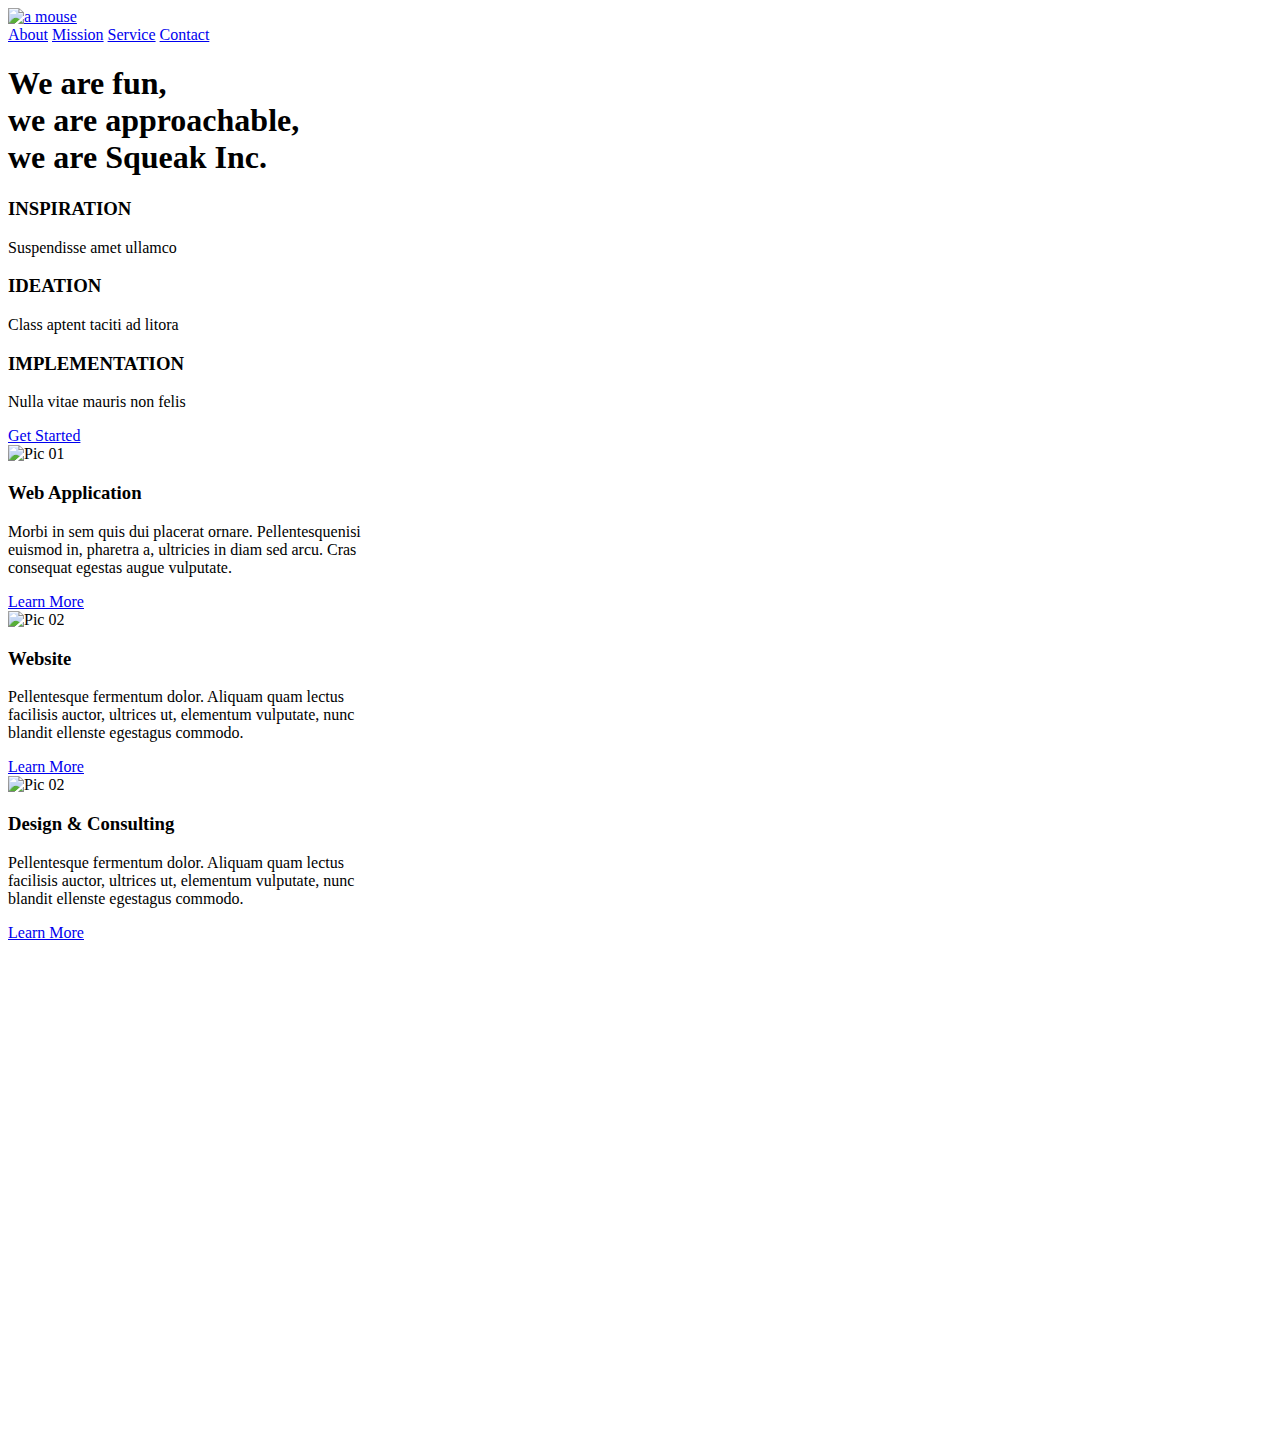
==== index.html @ 7d3981c3 "first index" ====
<!DOCTYPE HTML>
<!--
	Projection by TEMPLATED
	templated.co @templatedco
	Released for free under the Creative Commons Attribution 3.0 license (templated.co/license)
-->
<html>
	<head>
		<title>Squeak Inc</title>
		<meta charset="utf-8" />
		<meta name="viewport" content="width=device-width, initial-scale=1" />
		<link rel="stylesheet" href="assets/css/main.css" />
	</head>
	<body>

		<!-- Header -->
			<header id="header">
				<div class="inner">
				<a href="elements.html" class="logo"><img src="images/Squeak Logo.png" alt="a mouse" style="width:45px;height:70px;"></a>
					<nav id="nav">
						<a href="index.html">About</a>
						<a href="generic.html">Mission</a>
						<a href="elements.html">Service</a>
						<a href="elements.html">Contact</a>

					</nav>
					<a href="#navPanel" class="navPanelToggle"><span class="fa fa-bars"></span></a>
				</div>
			</header>

		<!-- Banner -->
			<section id="banner">
				<div class="inner">
					<header>
						<h1>We are fun,<br/> we are approachable,<br/> we are Squeak Inc.</h1>
					</header>

					<div class="flex ">

						<div>
							<span class="icon fa-car"></span>
							<h3>INSPIRATION</h3>
							<p>Suspendisse amet ullamco</p>
						</div>

						<div>
							<span class="icon fa-camera"></span>
							<h3>IDEATION</h3>
							<p>Class aptent taciti ad litora</p>
						</div>

						<div>
							<span class="icon fa-bug"></span>
							<h3>IMPLEMENTATION</h3>
							<p>Nulla vitae mauris non felis</p>
						</div>

					</div>

					<footer>
						<a href="#" class="button">Get Started</a>
					</footer>
				</div>
			</section>


		<!-- Three -->
			<section id="three" class="wrapper align-center">
				<div class="inner">
					<div class="flex flex-3">
						<article>
							<div class="image round">
								<img src="images/pic01.png" alt="Pic 01" />
							</div>
							<header>
								<h3>Web Application</h3>
							</header>
							<p>Morbi in sem quis dui placerat ornare. Pellentesquenisi<br />euismod in, pharetra a, ultricies in diam sed arcu. Cras<br />consequat  egestas augue vulputate.</p>
							<footer>
								<a href="#" class="button">Learn More</a>
							</footer>
						</article>

						<article>
							<div class="image round">
								<img src="images/pic02.png" alt="Pic 02" />
							</div>
							<header>
								<h3>Website</h3>
							</header>
							<p>Pellentesque fermentum dolor. Aliquam quam lectus<br />facilisis auctor, ultrices ut, elementum vulputate, nunc<br /> blandit ellenste egestagus commodo.</p>
							<footer>
								<a href="#" class="button">Learn More</a>
							</footer>
						</article>

						<article>
							<div class="image round">
								<img src="images/pic03.png" alt="Pic 02" />
							</div>
							<header>
								<h3>Design &amp; Consulting</h3>
							</header>
							<p>Pellentesque fermentum dolor. Aliquam quam lectus<br />facilisis auctor, ultrices ut, elementum vulputate, nunc<br /> blandit ellenste egestagus commodo.</p>
							<footer>
								<a href="#" class="button">Learn More</a>
							</footer>
						</article>

					</div>
				</div>
			</section>

		<!-- Footer -->
			<footer id="footer">
				<!-- MAP -->

				<div id="map-block">

				<iframe src="https://www.google.com/maps/embed?pb=!1m18!1m12!1m3!1d3023.0080867071674!2d-73.99239548470027!3d40.73984757932896!2m3!1f0!2f0!3f0!3m2!1i1024!2i768!4f13.1!3m3!1m2!1s0x89c259a3c1c4784f%3A0x3884039b8867e84b!2sGeneral+Assembly+New+York!5e0!3m2!1sen!2sus!4v1510347300658" width="100%" height="500" frameborder="0" style="pointer-events:none; border:0;"></iframe>

				</div>

			</footer>

		<!-- Scripts -->
			<script src="assets/js/jquery.min.js"></script>
			<script src="assets/js/skel.min.js"></script>
			<script src="assets/js/util.js"></script>
			<script src="assets/js/main.js"></script>

	</body>
</html>
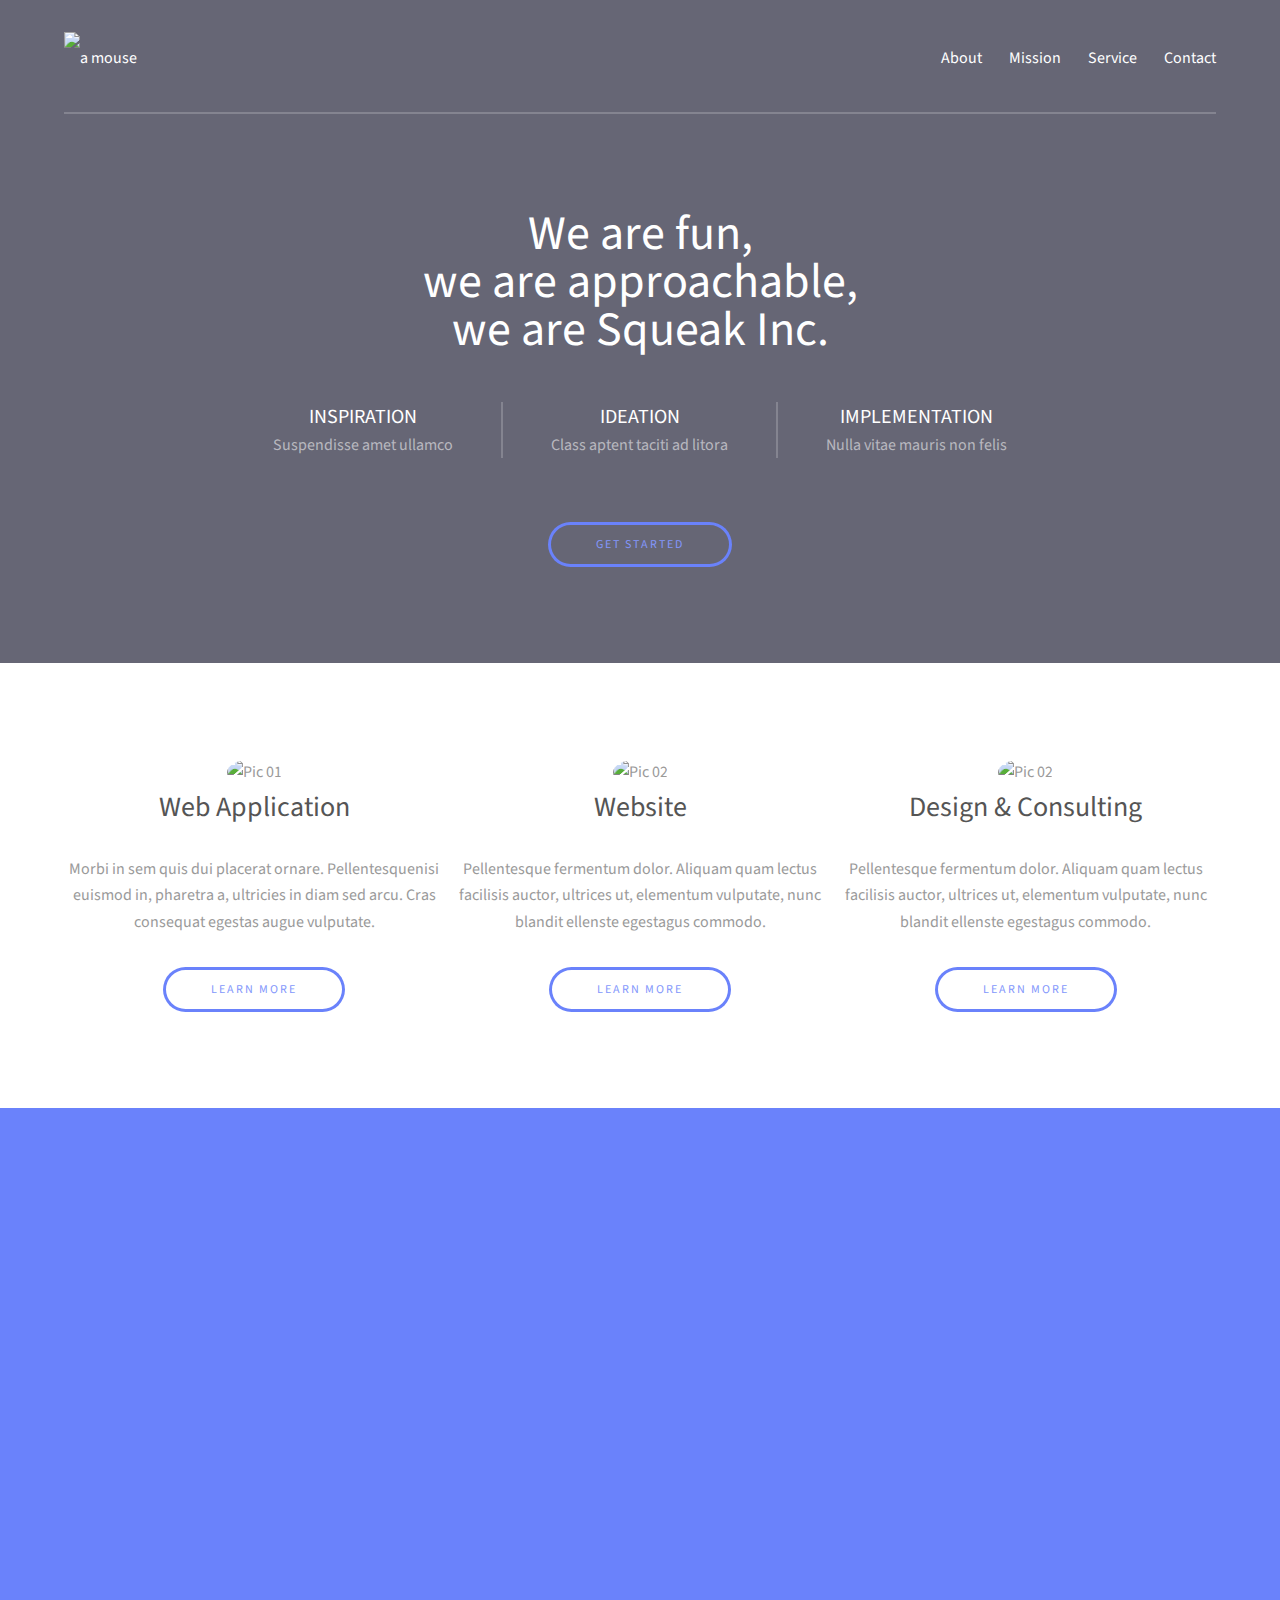
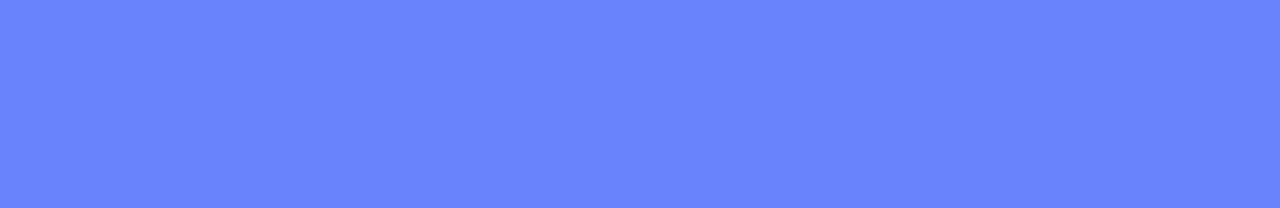
==== commit 0799baec: "Update index.html" ====
--- a/index.html
+++ b/index.html
@@ -9,7 +9,7 @@
 		<title>Squeak Inc</title>
 		<meta charset="utf-8" />
 		<meta name="viewport" content="width=device-width, initial-scale=1" />
-		<link rel="stylesheet" href="assets/css/main.css" />
+		<link rel="stylesheet" href="main.css" />
 	</head>
 	<body>
 
--- a/main.css
+++ b/main.css
@@ -0,0 +1,3170 @@
+@charset "UTF-8";
+@import url(font-awesome.min.css);
+@import "https://fonts.googleapis.com/css?family=Source+Sans+Pro:300,400,600";
+
+/*
+	Projection by TEMPLATED
+	templated.co @templatedco
+	Released for free under the Creative Commons Attribution 3.0 license (templated.co/license)
+*/
+
+/* Reset */
+
+	html, body, div, span, applet, object, iframe, h1, h2, h3, h4, h5, h6, p, blockquote, pre, a, abbr, acronym, address, big, cite, code, del, dfn, em, img, ins, kbd, q, s, samp, small, strike, strong, sub, sup, tt, var, b, u, i, center, dl, dt, dd, ol, ul, li, fieldset, form, label, legend, table, caption, tbody, tfoot, thead, tr, th, td, article, aside, canvas, details, embed, figure, figcaption, footer, header, hgroup, menu, nav, output, ruby, section, summary, time, mark, audio, video {
+		margin: 0;
+		padding: 0;
+		border: 0;
+		font-size: 100%;
+		font: inherit;
+		vertical-align: baseline;
+	}
+
+	article, aside, details, figcaption, figure, footer, header, hgroup, menu, nav, section {
+		display: block;
+	}
+
+	body {
+		line-height: 1;
+	}
+
+	ol, ul {
+		list-style: none;
+	}
+
+	blockquote, q {
+		quotes: none;
+	}
+
+	blockquote:before, blockquote:after, q:before, q:after {
+		content: '';
+		content: none;
+	}
+
+	table {
+		border-collapse: collapse;
+		border-spacing: 0;
+	}
+
+	body {
+		-webkit-text-size-adjust: none;
+	}
+
+/* Box Model */
+
+	*, *:before, *:after {
+		-moz-box-sizing: border-box;
+		-webkit-box-sizing: border-box;
+		box-sizing: border-box;
+	}
+
+/* Containers */
+
+	.container {
+		margin-left: auto;
+		margin-right: auto;
+	}
+
+	.container.\31 25\25 {
+		width: 100%;
+		max-width: 100em;
+		min-width: 80em;
+	}
+
+	.container.\37 5\25 {
+		width: 60em;
+	}
+
+	.container.\35 0\25 {
+		width: 40em;
+	}
+
+	.container.\32 5\25 {
+		width: 20em;
+	}
+
+	.container {
+		width: 80em;
+	}
+
+	@media screen and (max-width: 1680px) {
+
+		.container.\31 25\25 {
+			width: 100%;
+			max-width: 100em;
+			min-width: 80em;
+		}
+
+		.container.\37 5\25 {
+			width: 60em;
+		}
+
+		.container.\35 0\25 {
+			width: 40em;
+		}
+
+		.container.\32 5\25 {
+			width: 20em;
+		}
+
+		.container {
+			width: 80em;
+		}
+
+	}
+
+	@media screen and (max-width: 1280px) {
+
+		.container.\31 25\25 {
+			width: 100%;
+			max-width: 81.25em;
+			min-width: 65em;
+		}
+
+		.container.\37 5\25 {
+			width: 48.75em;
+		}
+
+		.container.\35 0\25 {
+			width: 32.5em;
+		}
+
+		.container.\32 5\25 {
+			width: 16.25em;
+		}
+
+		.container {
+			width: 65em;
+		}
+
+	}
+
+	@media screen and (max-width: 980px) {
+
+		.container.\31 25\25 {
+			width: 100%;
+			max-width: 112.5%;
+			min-width: 90%;
+		}
+
+		.container.\37 5\25 {
+			width: 67.5%;
+		}
+
+		.container.\35 0\25 {
+			width: 45%;
+		}
+
+		.container.\32 5\25 {
+			width: 22.5%;
+		}
+
+		.container {
+			width: 90%;
+		}
+
+	}
+
+	@media screen and (max-width: 736px) {
+
+		.container.\31 25\25 {
+			width: 100%;
+			max-width: 112.5%;
+			min-width: 90%;
+		}
+
+		.container.\37 5\25 {
+			width: 67.5%;
+		}
+
+		.container.\35 0\25 {
+			width: 45%;
+		}
+
+		.container.\32 5\25 {
+			width: 22.5%;
+		}
+
+		.container {
+			width: 90% !important;
+		}
+
+	}
+
+	@media screen and (max-width: 480px) {
+
+		.container.\31 25\25 {
+			width: 100%;
+			max-width: 112.5%;
+			min-width: 90%;
+		}
+
+		.container.\37 5\25 {
+			width: 67.5%;
+		}
+
+		.container.\35 0\25 {
+			width: 45%;
+		}
+
+		.container.\32 5\25 {
+			width: 22.5%;
+		}
+
+		.container {
+			width: 90% !important;
+		}
+
+	}
+
+/* Grid */
+
+	.row {
+		border-bottom: solid 1px transparent;
+		-moz-box-sizing: border-box;
+		-webkit-box-sizing: border-box;
+		box-sizing: border-box;
+	}
+
+	.row > * {
+		float: left;
+		-moz-box-sizing: border-box;
+		-webkit-box-sizing: border-box;
+		box-sizing: border-box;
+	}
+
+	.row:after, .row:before {
+		content: '';
+		display: block;
+		clear: both;
+		height: 0;
+	}
+
+	.row.uniform > * > :first-child {
+		margin-top: 0;
+	}
+
+	.row.uniform > * > :last-child {
+		margin-bottom: 0;
+	}
+
+	.row.\30 \25 > * {
+		padding: 0 0 0 0em;
+	}
+
+	.row.\30 \25 {
+		margin: 0 0 -1px 0em;
+	}
+
+	.row.uniform.\30 \25 > * {
+		padding: 0em 0 0 0em;
+	}
+
+	.row.uniform.\30 \25 {
+		margin: 0em 0 -1px 0em;
+	}
+
+	.row > * {
+		padding: 0 0 0 2em;
+	}
+
+	.row {
+		margin: 0 0 -1px -2em;
+	}
+
+	.row.uniform > * {
+		padding: 2em 0 0 2em;
+	}
+
+	.row.uniform {
+		margin: -2em 0 -1px -2em;
+	}
+
+	.row.\32 00\25 > * {
+		padding: 0 0 0 4em;
+	}
+
+	.row.\32 00\25 {
+		margin: 0 0 -1px -4em;
+	}
+
+	.row.uniform.\32 00\25 > * {
+		padding: 4em 0 0 4em;
+	}
+
+	.row.uniform.\32 00\25 {
+		margin: -4em 0 -1px -4em;
+	}
+
+	.row.\31 50\25 > * {
+		padding: 0 0 0 3em;
+	}
+
+	.row.\31 50\25 {
+		margin: 0 0 -1px -3em;
+	}
+
+	.row.uniform.\31 50\25 > * {
+		padding: 3em 0 0 3em;
+	}
+
+	.row.uniform.\31 50\25 {
+		margin: -3em 0 -1px -3em;
+	}
+
+	.row.\35 0\25 > * {
+		padding: 0 0 0 1em;
+	}
+
+	.row.\35 0\25 {
+		margin: 0 0 -1px -1em;
+	}
+
+	.row.uniform.\35 0\25 > * {
+		padding: 1em 0 0 1em;
+	}
+
+	.row.uniform.\35 0\25 {
+		margin: -1em 0 -1px -1em;
+	}
+
+	.row.\32 5\25 > * {
+		padding: 0 0 0 0.5em;
+	}
+
+	.row.\32 5\25 {
+		margin: 0 0 -1px -0.5em;
+	}
+
+	.row.uniform.\32 5\25 > * {
+		padding: 0.5em 0 0 0.5em;
+	}
+
+	.row.uniform.\32 5\25 {
+		margin: -0.5em 0 -1px -0.5em;
+	}
+
+	.\31 2u, .\31 2u\24 {
+		width: 100%;
+		clear: none;
+		margin-left: 0;
+	}
+
+	.\31 1u, .\31 1u\24 {
+		width: 91.6666666667%;
+		clear: none;
+		margin-left: 0;
+	}
+
+	.\31 0u, .\31 0u\24 {
+		width: 83.3333333333%;
+		clear: none;
+		margin-left: 0;
+	}
+
+	.\39 u, .\39 u\24 {
+		width: 75%;
+		clear: none;
+		margin-left: 0;
+	}
+
+	.\38 u, .\38 u\24 {
+		width: 66.6666666667%;
+		clear: none;
+		margin-left: 0;
+	}
+
+	.\37 u, .\37 u\24 {
+		width: 58.3333333333%;
+		clear: none;
+		margin-left: 0;
+	}
+
+	.\36 u, .\36 u\24 {
+		width: 50%;
+		clear: none;
+		margin-left: 0;
+	}
+
+	.\35 u, .\35 u\24 {
+		width: 41.6666666667%;
+		clear: none;
+		margin-left: 0;
+	}
+
+	.\34 u, .\34 u\24 {
+		width: 33.3333333333%;
+		clear: none;
+		margin-left: 0;
+	}
+
+	.\33 u, .\33 u\24 {
+		width: 25%;
+		clear: none;
+		margin-left: 0;
+	}
+
+	.\32 u, .\32 u\24 {
+		width: 16.6666666667%;
+		clear: none;
+		margin-left: 0;
+	}
+
+	.\31 u, .\31 u\24 {
+		width: 8.3333333333%;
+		clear: none;
+		margin-left: 0;
+	}
+
+	.\31 2u\24 + *,
+	.\31 1u\24 + *,
+	.\31 0u\24 + *,
+	.\39 u\24 + *,
+	.\38 u\24 + *,
+	.\37 u\24 + *,
+	.\36 u\24 + *,
+	.\35 u\24 + *,
+	.\34 u\24 + *,
+	.\33 u\24 + *,
+	.\32 u\24 + *,
+	.\31 u\24 + * {
+		clear: left;
+	}
+
+	.\-11u {
+		margin-left: 91.66667%;
+	}
+
+	.\-10u {
+		margin-left: 83.33333%;
+	}
+
+	.\-9u {
+		margin-left: 75%;
+	}
+
+	.\-8u {
+		margin-left: 66.66667%;
+	}
+
+	.\-7u {
+		margin-left: 58.33333%;
+	}
+
+	.\-6u {
+		margin-left: 50%;
+	}
+
+	.\-5u {
+		margin-left: 41.66667%;
+	}
+
+	.\-4u {
+		margin-left: 33.33333%;
+	}
+
+	.\-3u {
+		margin-left: 25%;
+	}
+
+	.\-2u {
+		margin-left: 16.66667%;
+	}
+
+	.\-1u {
+		margin-left: 8.33333%;
+	}
+
+	@media screen and (max-width: 1680px) {
+
+		.row > * {
+			padding: 0 0 0 2em;
+		}
+
+		.row {
+			margin: 0 0 -1px -2em;
+		}
+
+		.row.uniform > * {
+			padding: 2em 0 0 2em;
+		}
+
+		.row.uniform {
+			margin: -2em 0 -1px -2em;
+		}
+
+		.row.\32 00\25 > * {
+			padding: 0 0 0 4em;
+		}
+
+		.row.\32 00\25 {
+			margin: 0 0 -1px -4em;
+		}
+
+		.row.uniform.\32 00\25 > * {
+			padding: 4em 0 0 4em;
+		}
+
+		.row.uniform.\32 00\25 {
+			margin: -4em 0 -1px -4em;
+		}
+
+		.row.\31 50\25 > * {
+			padding: 0 0 0 3em;
+		}
+
+		.row.\31 50\25 {
+			margin: 0 0 -1px -3em;
+		}
+
+		.row.uniform.\31 50\25 > * {
+			padding: 3em 0 0 3em;
+		}
+
+		.row.uniform.\31 50\25 {
+			margin: -3em 0 -1px -3em;
+		}
+
+		.row.\35 0\25 > * {
+			padding: 0 0 0 1em;
+		}
+
+		.row.\35 0\25 {
+			margin: 0 0 -1px -1em;
+		}
+
+		.row.uniform.\35 0\25 > * {
+			padding: 1em 0 0 1em;
+		}
+
+		.row.uniform.\35 0\25 {
+			margin: -1em 0 -1px -1em;
+		}
+
+		.row.\32 5\25 > * {
+			padding: 0 0 0 0.5em;
+		}
+
+		.row.\32 5\25 {
+			margin: 0 0 -1px -0.5em;
+		}
+
+		.row.uniform.\32 5\25 > * {
+			padding: 0.5em 0 0 0.5em;
+		}
+
+		.row.uniform.\32 5\25 {
+			margin: -0.5em 0 -1px -0.5em;
+		}
+
+		.\31 2u\28xlarge\29, .\31 2u\24\28xlarge\29 {
+			width: 100%;
+			clear: none;
+			margin-left: 0;
+		}
+
+		.\31 1u\28xlarge\29, .\31 1u\24\28xlarge\29 {
+			width: 91.6666666667%;
+			clear: none;
+			margin-left: 0;
+		}
+
+		.\31 0u\28xlarge\29, .\31 0u\24\28xlarge\29 {
+			width: 83.3333333333%;
+			clear: none;
+			margin-left: 0;
+		}
+
+		.\39 u\28xlarge\29, .\39 u\24\28xlarge\29 {
+			width: 75%;
+			clear: none;
+			margin-left: 0;
+		}
+
+		.\38 u\28xlarge\29, .\38 u\24\28xlarge\29 {
+			width: 66.6666666667%;
+			clear: none;
+			margin-left: 0;
+		}
+
+		.\37 u\28xlarge\29, .\37 u\24\28xlarge\29 {
+			width: 58.3333333333%;
+			clear: none;
+			margin-left: 0;
+		}
+
+		.\36 u\28xlarge\29, .\36 u\24\28xlarge\29 {
+			width: 50%;
+			clear: none;
+			margin-left: 0;
+		}
+
+		.\35 u\28xlarge\29, .\35 u\24\28xlarge\29 {
+			width: 41.6666666667%;
+			clear: none;
+			margin-left: 0;
+		}
+
+		.\34 u\28xlarge\29, .\34 u\24\28xlarge\29 {
+			width: 33.3333333333%;
+			clear: none;
+			margin-left: 0;
+		}
+
+		.\33 u\28xlarge\29, .\33 u\24\28xlarge\29 {
+			width: 25%;
+			clear: none;
+			margin-left: 0;
+		}
+
+		.\32 u\28xlarge\29, .\32 u\24\28xlarge\29 {
+			width: 16.6666666667%;
+			clear: none;
+			margin-left: 0;
+		}
+
+		.\31 u\28xlarge\29, .\31 u\24\28xlarge\29 {
+			width: 8.3333333333%;
+			clear: none;
+			margin-left: 0;
+		}
+
+		.\31 2u\24\28xlarge\29 + *,
+		.\31 1u\24\28xlarge\29 + *,
+		.\31 0u\24\28xlarge\29 + *,
+		.\39 u\24\28xlarge\29 + *,
+		.\38 u\24\28xlarge\29 + *,
+		.\37 u\24\28xlarge\29 + *,
+		.\36 u\24\28xlarge\29 + *,
+		.\35 u\24\28xlarge\29 + *,
+		.\34 u\24\28xlarge\29 + *,
+		.\33 u\24\28xlarge\29 + *,
+		.\32 u\24\28xlarge\29 + *,
+		.\31 u\24\28xlarge\29 + * {
+			clear: left;
+		}
+
+		.\-11u\28xlarge\29 {
+			margin-left: 91.66667%;
+		}
+
+		.\-10u\28xlarge\29 {
+			margin-left: 83.33333%;
+		}
+
+		.\-9u\28xlarge\29 {
+			margin-left: 75%;
+		}
+
+		.\-8u\28xlarge\29 {
+			margin-left: 66.66667%;
+		}
+
+		.\-7u\28xlarge\29 {
+			margin-left: 58.33333%;
+		}
+
+		.\-6u\28xlarge\29 {
+			margin-left: 50%;
+		}
+
+		.\-5u\28xlarge\29 {
+			margin-left: 41.66667%;
+		}
+
+		.\-4u\28xlarge\29 {
+			margin-left: 33.33333%;
+		}
+
+		.\-3u\28xlarge\29 {
+			margin-left: 25%;
+		}
+
+		.\-2u\28xlarge\29 {
+			margin-left: 16.66667%;
+		}
+
+		.\-1u\28xlarge\29 {
+			margin-left: 8.33333%;
+		}
+
+	}
+
+	@media screen and (max-width: 1280px) {
+
+		.row > * {
+			padding: 0 0 0 1.5em;
+		}
+
+		.row {
+			margin: 0 0 -1px -1.5em;
+		}
+
+		.row.uniform > * {
+			padding: 1.5em 0 0 1.5em;
+		}
+
+		.row.uniform {
+			margin: -1.5em 0 -1px -1.5em;
+		}
+
+		.row.\32 00\25 > * {
+			padding: 0 0 0 3em;
+		}
+
+		.row.\32 00\25 {
+			margin: 0 0 -1px -3em;
+		}
+
+		.row.uniform.\32 00\25 > * {
+			padding: 3em 0 0 3em;
+		}
+
+		.row.uniform.\32 00\25 {
+			margin: -3em 0 -1px -3em;
+		}
+
+		.row.\31 50\25 > * {
+			padding: 0 0 0 2.25em;
+		}
+
+		.row.\31 50\25 {
+			margin: 0 0 -1px -2.25em;
+		}
+
+		.row.uniform.\31 50\25 > * {
+			padding: 2.25em 0 0 2.25em;
+		}
+
+		.row.uniform.\31 50\25 {
+			margin: -2.25em 0 -1px -2.25em;
+		}
+
+		.row.\35 0\25 > * {
+			padding: 0 0 0 0.75em;
+		}
+
+		.row.\35 0\25 {
+			margin: 0 0 -1px -0.75em;
+		}
+
+		.row.uniform.\35 0\25 > * {
+			padding: 0.75em 0 0 0.75em;
+		}
+
+		.row.uniform.\35 0\25 {
+			margin: -0.75em 0 -1px -0.75em;
+		}
+
+		.row.\32 5\25 > * {
+			padding: 0 0 0 0.375em;
+		}
+
+		.row.\32 5\25 {
+			margin: 0 0 -1px -0.375em;
+		}
+
+		.row.uniform.\32 5\25 > * {
+			padding: 0.375em 0 0 0.375em;
+		}
+
+		.row.uniform.\32 5\25 {
+			margin: -0.375em 0 -1px -0.375em;
+		}
+
+		.\31 2u\28large\29, .\31 2u\24\28large\29 {
+			width: 100%;
+			clear: none;
+			margin-left: 0;
+		}
+
+		.\31 1u\28large\29, .\31 1u\24\28large\29 {
+			width: 91.6666666667%;
+			clear: none;
+			margin-left: 0;
+		}
+
+		.\31 0u\28large\29, .\31 0u\24\28large\29 {
+			width: 83.3333333333%;
+			clear: none;
+			margin-left: 0;
+		}
+
+		.\39 u\28large\29, .\39 u\24\28large\29 {
+			width: 75%;
+			clear: none;
+			margin-left: 0;
+		}
+
+		.\38 u\28large\29, .\38 u\24\28large\29 {
+			width: 66.6666666667%;
+			clear: none;
+			margin-left: 0;
+		}
+
+		.\37 u\28large\29, .\37 u\24\28large\29 {
+			width: 58.3333333333%;
+			clear: none;
+			margin-left: 0;
+		}
+
+		.\36 u\28large\29, .\36 u\24\28large\29 {
+			width: 50%;
+			clear: none;
+			margin-left: 0;
+		}
+
+		.\35 u\28large\29, .\35 u\24\28large\29 {
+			width: 41.6666666667%;
+			clear: none;
+			margin-left: 0;
+		}
+
+		.\34 u\28large\29, .\34 u\24\28large\29 {
+			width: 33.3333333333%;
+			clear: none;
+			margin-left: 0;
+		}
+
+		.\33 u\28large\29, .\33 u\24\28large\29 {
+			width: 25%;
+			clear: none;
+			margin-left: 0;
+		}
+
+		.\32 u\28large\29, .\32 u\24\28large\29 {
+			width: 16.6666666667%;
+			clear: none;
+			margin-left: 0;
+		}
+
+		.\31 u\28large\29, .\31 u\24\28large\29 {
+			width: 8.3333333333%;
+			clear: none;
+			margin-left: 0;
+		}
+
+		.\31 2u\24\28large\29 + *,
+		.\31 1u\24\28large\29 + *,
+		.\31 0u\24\28large\29 + *,
+		.\39 u\24\28large\29 + *,
+		.\38 u\24\28large\29 + *,
+		.\37 u\24\28large\29 + *,
+		.\36 u\24\28large\29 + *,
+		.\35 u\24\28large\29 + *,
+		.\34 u\24\28large\29 + *,
+		.\33 u\24\28large\29 + *,
+		.\32 u\24\28large\29 + *,
+		.\31 u\24\28large\29 + * {
+			clear: left;
+		}
+
+		.\-11u\28large\29 {
+			margin-left: 91.66667%;
+		}
+
+		.\-10u\28large\29 {
+			margin-left: 83.33333%;
+		}
+
+		.\-9u\28large\29 {
+			margin-left: 75%;
+		}
+
+		.\-8u\28large\29 {
+			margin-left: 66.66667%;
+		}
+
+		.\-7u\28large\29 {
+			margin-left: 58.33333%;
+		}
+
+		.\-6u\28large\29 {
+			margin-left: 50%;
+		}
+
+		.\-5u\28large\29 {
+			margin-left: 41.66667%;
+		}
+
+		.\-4u\28large\29 {
+			margin-left: 33.33333%;
+		}
+
+		.\-3u\28large\29 {
+			margin-left: 25%;
+		}
+
+		.\-2u\28large\29 {
+			margin-left: 16.66667%;
+		}
+
+		.\-1u\28large\29 {
+			margin-left: 8.33333%;
+		}
+
+	}
+
+	@media screen and (max-width: 980px) {
+
+		.row > * {
+			padding: 0 0 0 1.5em;
+		}
+
+		.row {
+			margin: 0 0 -1px -1.5em;
+		}
+
+		.row.uniform > * {
+			padding: 1.5em 0 0 1.5em;
+		}
+
+		.row.uniform {
+			margin: -1.5em 0 -1px -1.5em;
+		}
+
+		.row.\32 00\25 > * {
+			padding: 0 0 0 3em;
+		}
+
+		.row.\32 00\25 {
+			margin: 0 0 -1px -3em;
+		}
+
+		.row.uniform.\32 00\25 > * {
+			padding: 3em 0 0 3em;
+		}
+
+		.row.uniform.\32 00\25 {
+			margin: -3em 0 -1px -3em;
+		}
+
+		.row.\31 50\25 > * {
+			padding: 0 0 0 2.25em;
+		}
+
+		.row.\31 50\25 {
+			margin: 0 0 -1px -2.25em;
+		}
+
+		.row.uniform.\31 50\25 > * {
+			padding: 2.25em 0 0 2.25em;
+		}
+
+		.row.uniform.\31 50\25 {
+			margin: -2.25em 0 -1px -2.25em;
+		}
+
+		.row.\35 0\25 > * {
+			padding: 0 0 0 0.75em;
+		}
+
+		.row.\35 0\25 {
+			margin: 0 0 -1px -0.75em;
+		}
+
+		.row.uniform.\35 0\25 > * {
+			padding: 0.75em 0 0 0.75em;
+		}
+
+		.row.uniform.\35 0\25 {
+			margin: -0.75em 0 -1px -0.75em;
+		}
+
+		.row.\32 5\25 > * {
+			padding: 0 0 0 0.375em;
+		}
+
+		.row.\32 5\25 {
+			margin: 0 0 -1px -0.375em;
+		}
+
+		.row.uniform.\32 5\25 > * {
+			padding: 0.375em 0 0 0.375em;
+		}
+
+		.row.uniform.\32 5\25 {
+			margin: -0.375em 0 -1px -0.375em;
+		}
+
+		.\31 2u\28medium\29, .\31 2u\24\28medium\29 {
+			width: 100%;
+			clear: none;
+			margin-left: 0;
+		}
+
+		.\31 1u\28medium\29, .\31 1u\24\28medium\29 {
+			width: 91.6666666667%;
+			clear: none;
+			margin-left: 0;
+		}
+
+		.\31 0u\28medium\29, .\31 0u\24\28medium\29 {
+			width: 83.3333333333%;
+			clear: none;
+			margin-left: 0;
+		}
+
+		.\39 u\28medium\29, .\39 u\24\28medium\29 {
+			width: 75%;
+			clear: none;
+			margin-left: 0;
+		}
+
+		.\38 u\28medium\29, .\38 u\24\28medium\29 {
+			width: 66.6666666667%;
+			clear: none;
+			margin-left: 0;
+		}
+
+		.\37 u\28medium\29, .\37 u\24\28medium\29 {
+			width: 58.3333333333%;
+			clear: none;
+			margin-left: 0;
+		}
+
+		.\36 u\28medium\29, .\36 u\24\28medium\29 {
+			width: 50%;
+			clear: none;
+			margin-left: 0;
+		}
+
+		.\35 u\28medium\29, .\35 u\24\28medium\29 {
+			width: 41.6666666667%;
+			clear: none;
+			margin-left: 0;
+		}
+
+		.\34 u\28medium\29, .\34 u\24\28medium\29 {
+			width: 33.3333333333%;
+			clear: none;
+			margin-left: 0;
+		}
+
+		.\33 u\28medium\29, .\33 u\24\28medium\29 {
+			width: 25%;
+			clear: none;
+			margin-left: 0;
+		}
+
+		.\32 u\28medium\29, .\32 u\24\28medium\29 {
+			width: 16.6666666667%;
+			clear: none;
+			margin-left: 0;
+		}
+
+		.\31 u\28medium\29, .\31 u\24\28medium\29 {
+			width: 8.3333333333%;
+			clear: none;
+			margin-left: 0;
+		}
+
+		.\31 2u\24\28medium\29 + *,
+		.\31 1u\24\28medium\29 + *,
+		.\31 0u\24\28medium\29 + *,
+		.\39 u\24\28medium\29 + *,
+		.\38 u\24\28medium\29 + *,
+		.\37 u\24\28medium\29 + *,
+		.\36 u\24\28medium\29 + *,
+		.\35 u\24\28medium\29 + *,
+		.\34 u\24\28medium\29 + *,
+		.\33 u\24\28medium\29 + *,
+		.\32 u\24\28medium\29 + *,
+		.\31 u\24\28medium\29 + * {
+			clear: left;
+		}
+
+		.\-11u\28medium\29 {
+			margin-left: 91.66667%;
+		}
+
+		.\-10u\28medium\29 {
+			margin-left: 83.33333%;
+		}
+
+		.\-9u\28medium\29 {
+			margin-left: 75%;
+		}
+
+		.\-8u\28medium\29 {
+			margin-left: 66.66667%;
+		}
+
+		.\-7u\28medium\29 {
+			margin-left: 58.33333%;
+		}
+
+		.\-6u\28medium\29 {
+			margin-left: 50%;
+		}
+
+		.\-5u\28medium\29 {
+			margin-left: 41.66667%;
+		}
+
+		.\-4u\28medium\29 {
+			margin-left: 33.33333%;
+		}
+
+		.\-3u\28medium\29 {
+			margin-left: 25%;
+		}
+
+		.\-2u\28medium\29 {
+			margin-left: 16.66667%;
+		}
+
+		.\-1u\28medium\29 {
+			margin-left: 8.33333%;
+		}
+
+	}
+
+	@media screen and (max-width: 736px) {
+
+		.row > * {
+			padding: 0 0 0 1.25em;
+		}
+
+		.row {
+			margin: 0 0 -1px -1.25em;
+		}
+
+		.row.uniform > * {
+			padding: 1.25em 0 0 1.25em;
+		}
+
+		.row.uniform {
+			margin: -1.25em 0 -1px -1.25em;
+		}
+
+		.row.\32 00\25 > * {
+			padding: 0 0 0 2.5em;
+		}
+
+		.row.\32 00\25 {
+			margin: 0 0 -1px -2.5em;
+		}
+
+		.row.uniform.\32 00\25 > * {
+			padding: 2.5em 0 0 2.5em;
+		}
+
+		.row.uniform.\32 00\25 {
+			margin: -2.5em 0 -1px -2.5em;
+		}
+
+		.row.\31 50\25 > * {
+			padding: 0 0 0 1.875em;
+		}
+
+		.row.\31 50\25 {
+			margin: 0 0 -1px -1.875em;
+		}
+
+		.row.uniform.\31 50\25 > * {
+			padding: 1.875em 0 0 1.875em;
+		}
+
+		.row.uniform.\31 50\25 {
+			margin: -1.875em 0 -1px -1.875em;
+		}
+
+		.row.\35 0\25 > * {
+			padding: 0 0 0 0.625em;
+		}
+
+		.row.\35 0\25 {
+			margin: 0 0 -1px -0.625em;
+		}
+
+		.row.uniform.\35 0\25 > * {
+			padding: 0.625em 0 0 0.625em;
+		}
+
+		.row.uniform.\35 0\25 {
+			margin: -0.625em 0 -1px -0.625em;
+		}
+
+		.row.\32 5\25 > * {
+			padding: 0 0 0 0.3125em;
+		}
+
+		.row.\32 5\25 {
+			margin: 0 0 -1px -0.3125em;
+		}
+
+		.row.uniform.\32 5\25 > * {
+			padding: 0.3125em 0 0 0.3125em;
+		}
+
+		.row.uniform.\32 5\25 {
+			margin: -0.3125em 0 -1px -0.3125em;
+		}
+
+		.\31 2u\28small\29, .\31 2u\24\28small\29 {
+			width: 100%;
+			clear: none;
+			margin-left: 0;
+		}
+
+		.\31 1u\28small\29, .\31 1u\24\28small\29 {
+			width: 91.6666666667%;
+			clear: none;
+			margin-left: 0;
+		}
+
+		.\31 0u\28small\29, .\31 0u\24\28small\29 {
+			width: 83.3333333333%;
+			clear: none;
+			margin-left: 0;
+		}
+
+		.\39 u\28small\29, .\39 u\24\28small\29 {
+			width: 75%;
+			clear: none;
+			margin-left: 0;
+		}
+
+		.\38 u\28small\29, .\38 u\24\28small\29 {
+			width: 66.6666666667%;
+			clear: none;
+			margin-left: 0;
+		}
+
+		.\37 u\28small\29, .\37 u\24\28small\29 {
+			width: 58.3333333333%;
+			clear: none;
+			margin-left: 0;
+		}
+
+		.\36 u\28small\29, .\36 u\24\28small\29 {
+			width: 50%;
+			clear: none;
+			margin-left: 0;
+		}
+
+		.\35 u\28small\29, .\35 u\24\28small\29 {
+			width: 41.6666666667%;
+			clear: none;
+			margin-left: 0;
+		}
+
+		.\34 u\28small\29, .\34 u\24\28small\29 {
+			width: 33.3333333333%;
+			clear: none;
+			margin-left: 0;
+		}
+
+		.\33 u\28small\29, .\33 u\24\28small\29 {
+			width: 25%;
+			clear: none;
+			margin-left: 0;
+		}
+
+		.\32 u\28small\29, .\32 u\24\28small\29 {
+			width: 16.6666666667%;
+			clear: none;
+			margin-left: 0;
+		}
+
+		.\31 u\28small\29, .\31 u\24\28small\29 {
+			width: 8.3333333333%;
+			clear: none;
+			margin-left: 0;
+		}
+
+		.\31 2u\24\28small\29 + *,
+		.\31 1u\24\28small\29 + *,
+		.\31 0u\24\28small\29 + *,
+		.\39 u\24\28small\29 + *,
+		.\38 u\24\28small\29 + *,
+		.\37 u\24\28small\29 + *,
+		.\36 u\24\28small\29 + *,
+		.\35 u\24\28small\29 + *,
+		.\34 u\24\28small\29 + *,
+		.\33 u\24\28small\29 + *,
+		.\32 u\24\28small\29 + *,
+		.\31 u\24\28small\29 + * {
+			clear: left;
+		}
+
+		.\-11u\28small\29 {
+			margin-left: 91.66667%;
+		}
+
+		.\-10u\28small\29 {
+			margin-left: 83.33333%;
+		}
+
+		.\-9u\28small\29 {
+			margin-left: 75%;
+		}
+
+		.\-8u\28small\29 {
+			margin-left: 66.66667%;
+		}
+
+		.\-7u\28small\29 {
+			margin-left: 58.33333%;
+		}
+
+		.\-6u\28small\29 {
+			margin-left: 50%;
+		}
+
+		.\-5u\28small\29 {
+			margin-left: 41.66667%;
+		}
+
+		.\-4u\28small\29 {
+			margin-left: 33.33333%;
+		}
+
+		.\-3u\28small\29 {
+			margin-left: 25%;
+		}
+
+		.\-2u\28small\29 {
+			margin-left: 16.66667%;
+		}
+
+		.\-1u\28small\29 {
+			margin-left: 8.33333%;
+		}
+
+	}
+
+	@media screen and (max-width: 480px) {
+
+		.row > * {
+			padding: 0 0 0 1.25em;
+		}
+
+		.row {
+			margin: 0 0 -1px -1.25em;
+		}
+
+		.row.uniform > * {
+			padding: 1.25em 0 0 1.25em;
+		}
+
+		.row.uniform {
+			margin: -1.25em 0 -1px -1.25em;
+		}
+
+		.row.\32 00\25 > * {
+			padding: 0 0 0 2.5em;
+		}
+
+		.row.\32 00\25 {
+			margin: 0 0 -1px -2.5em;
+		}
+
+		.row.uniform.\32 00\25 > * {
+			padding: 2.5em 0 0 2.5em;
+		}
+
+		.row.uniform.\32 00\25 {
+			margin: -2.5em 0 -1px -2.5em;
+		}
+
+		.row.\31 50\25 > * {
+			padding: 0 0 0 1.875em;
+		}
+
+		.row.\31 50\25 {
+			margin: 0 0 -1px -1.875em;
+		}
+
+		.row.uniform.\31 50\25 > * {
+			padding: 1.875em 0 0 1.875em;
+		}
+
+		.row.uniform.\31 50\25 {
+			margin: -1.875em 0 -1px -1.875em;
+		}
+
+		.row.\35 0\25 > * {
+			padding: 0 0 0 0.625em;
+		}
+
+		.row.\35 0\25 {
+			margin: 0 0 -1px -0.625em;
+		}
+
+		.row.uniform.\35 0\25 > * {
+			padding: 0.625em 0 0 0.625em;
+		}
+
+		.row.uniform.\35 0\25 {
+			margin: -0.625em 0 -1px -0.625em;
+		}
+
+		.row.\32 5\25 > * {
+			padding: 0 0 0 0.3125em;
+		}
+
+		.row.\32 5\25 {
+			margin: 0 0 -1px -0.3125em;
+		}
+
+		.row.uniform.\32 5\25 > * {
+			padding: 0.3125em 0 0 0.3125em;
+		}
+
+		.row.uniform.\32 5\25 {
+			margin: -0.3125em 0 -1px -0.3125em;
+		}
+
+		.\31 2u\28xsmall\29, .\31 2u\24\28xsmall\29 {
+			width: 100%;
+			clear: none;
+			margin-left: 0;
+		}
+
+		.\31 1u\28xsmall\29, .\31 1u\24\28xsmall\29 {
+			width: 91.6666666667%;
+			clear: none;
+			margin-left: 0;
+		}
+
+		.\31 0u\28xsmall\29, .\31 0u\24\28xsmall\29 {
+			width: 83.3333333333%;
+			clear: none;
+			margin-left: 0;
+		}
+
+		.\39 u\28xsmall\29, .\39 u\24\28xsmall\29 {
+			width: 75%;
+			clear: none;
+			margin-left: 0;
+		}
+
+		.\38 u\28xsmall\29, .\38 u\24\28xsmall\29 {
+			width: 66.6666666667%;
+			clear: none;
+			margin-left: 0;
+		}
+
+		.\37 u\28xsmall\29, .\37 u\24\28xsmall\29 {
+			width: 58.3333333333%;
+			clear: none;
+			margin-left: 0;
+		}
+
+		.\36 u\28xsmall\29, .\36 u\24\28xsmall\29 {
+			width: 50%;
+			clear: none;
+			margin-left: 0;
+		}
+
+		.\35 u\28xsmall\29, .\35 u\24\28xsmall\29 {
+			width: 41.6666666667%;
+			clear: none;
+			margin-left: 0;
+		}
+
+		.\34 u\28xsmall\29, .\34 u\24\28xsmall\29 {
+			width: 33.3333333333%;
+			clear: none;
+			margin-left: 0;
+		}
+
+		.\33 u\28xsmall\29, .\33 u\24\28xsmall\29 {
+			width: 25%;
+			clear: none;
+			margin-left: 0;
+		}
+
+		.\32 u\28xsmall\29, .\32 u\24\28xsmall\29 {
+			width: 16.6666666667%;
+			clear: none;
+			margin-left: 0;
+		}
+
+		.\31 u\28xsmall\29, .\31 u\24\28xsmall\29 {
+			width: 8.3333333333%;
+			clear: none;
+			margin-left: 0;
+		}
+
+		.\31 2u\24\28xsmall\29 + *,
+		.\31 1u\24\28xsmall\29 + *,
+		.\31 0u\24\28xsmall\29 + *,
+		.\39 u\24\28xsmall\29 + *,
+		.\38 u\24\28xsmall\29 + *,
+		.\37 u\24\28xsmall\29 + *,
+		.\36 u\24\28xsmall\29 + *,
+		.\35 u\24\28xsmall\29 + *,
+		.\34 u\24\28xsmall\29 + *,
+		.\33 u\24\28xsmall\29 + *,
+		.\32 u\24\28xsmall\29 + *,
+		.\31 u\24\28xsmall\29 + * {
+			clear: left;
+		}
+
+		.\-11u\28xsmall\29 {
+			margin-left: 91.66667%;
+		}
+
+		.\-10u\28xsmall\29 {
+			margin-left: 83.33333%;
+		}
+
+		.\-9u\28xsmall\29 {
+			margin-left: 75%;
+		}
+
+		.\-8u\28xsmall\29 {
+			margin-left: 66.66667%;
+		}
+
+		.\-7u\28xsmall\29 {
+			margin-left: 58.33333%;
+		}
+
+		.\-6u\28xsmall\29 {
+			margin-left: 50%;
+		}
+
+		.\-5u\28xsmall\29 {
+			margin-left: 41.66667%;
+		}
+
+		.\-4u\28xsmall\29 {
+			margin-left: 33.33333%;
+		}
+
+		.\-3u\28xsmall\29 {
+			margin-left: 25%;
+		}
+
+		.\-2u\28xsmall\29 {
+			margin-left: 16.66667%;
+		}
+
+		.\-1u\28xsmall\29 {
+			margin-left: 8.33333%;
+		}
+
+	}
+
+/* Basic */
+
+	@-ms-viewport {
+		width: device-width;
+	}
+
+	body {
+		-ms-overflow-style: scrollbar;
+	}
+
+	@media screen and (max-width: 480px) {
+
+		html, body {
+			min-width: 320px;
+		}
+
+	}
+
+	body {
+		background: #fff;
+	}
+
+		body.is-loading *, body.is-loading *:before, body.is-loading *:after {
+			-moz-animation: none !important;
+			-webkit-animation: none !important;
+			-ms-animation: none !important;
+			animation: none !important;
+			-moz-transition: none !important;
+			-webkit-transition: none !important;
+			-ms-transition: none !important;
+			transition: none !important;
+		}
+
+/* Type */
+
+	body, input, select, textarea {
+		color: #9a9a9a;
+		font-family: "Source Sans Pro", Arial, Helvetica, sans-serif;
+		font-size: 14pt;
+		font-weight: 400;
+		line-height: 1.65;
+	}
+
+		@media screen and (max-width: 1680px) {
+
+			body, input, select, textarea {
+				font-size: 12pt;
+			}
+
+		}
+
+		@media screen and (max-width: 1280px) {
+
+			body, input, select, textarea {
+				font-size: 12pt;
+			}
+
+		}
+
+		@media screen and (max-width: 980px) {
+
+			body, input, select, textarea {
+				font-size: 12pt;
+			}
+
+		}
+
+		@media screen and (max-width: 736px) {
+
+			body, input, select, textarea {
+				font-size: 12pt;
+			}
+
+		}
+
+		@media screen and (max-width: 480px) {
+
+			body, input, select, textarea {
+				font-size: 12pt;
+			}
+
+		}
+
+	a {
+		color: #6a82fb;
+		text-decoration: underline;
+	}
+
+		a:hover {
+			text-decoration: none;
+		}
+
+	strong, b {
+		color: #555;
+		font-weight: 600;
+	}
+
+	em, i {
+		font-style: italic;
+	}
+
+	p {
+		margin: 0 0 2em 0;
+	}
+
+	h1, h2, h3, h4, h5, h6 {
+		color: #555;
+		font-weight: 400;
+		line-height: 1.5;
+		margin: 0 0 1em 0;
+	}
+
+		h1 a, h2 a, h3 a, h4 a, h5 a, h6 a {
+			color: inherit;
+			text-decoration: none;
+		}
+
+	h2 {
+		font-size: 1.85em;
+		font-weight: 300;
+	}
+
+	h3 {
+		font-size: 1.75em;
+	}
+
+		@media screen and (max-width: 480px) {
+
+			h3 {
+				font-size: 1.25em;
+			}
+
+		}
+
+	h4 {
+		font-size: 1.5em;
+	}
+
+	h5 {
+		font-size: 0.9em;
+	}
+
+	h6 {
+		font-size: 0.7em;
+	}
+
+	sub {
+		font-size: 0.8em;
+		position: relative;
+		top: 0.5em;
+	}
+
+	sup {
+		font-size: 0.8em;
+		position: relative;
+		top: -0.5em;
+	}
+
+	blockquote {
+		border-left: solid 4px #dbdbdb;
+		font-style: italic;
+		margin: 0 0 2em 0;
+		padding: 0.5em 0 0.5em 2em;
+	}
+
+	code {
+		background: rgba(144, 144, 144, 0.075);
+		border-radius: 0;
+		border: solid 1px #dbdbdb;
+		font-family: "Courier New", monospace;
+		font-size: 0.9em;
+		margin: 0 0.25em;
+		padding: 0.25em 0.65em;
+	}
+
+	pre {
+		-webkit-overflow-scrolling: touch;
+		font-family: "Courier New", monospace;
+		font-size: 0.9em;
+		margin: 0 0 2em 0;
+	}
+
+		pre code {
+			display: block;
+			line-height: 1.75;
+			padding: 1em 1.5em;
+			overflow-x: auto;
+		}
+
+	hr {
+		border: 0;
+		border-bottom: solid 1px #dbdbdb;
+		margin: 2em 0;
+	}
+
+		hr.major {
+			margin: 3em 0;
+		}
+
+	.align-left {
+		text-align: left;
+	}
+
+	.align-center {
+		text-align: center;
+	}
+
+	.align-right {
+		text-align: right;
+	}
+
+	.inner {
+		max-width: 75em;
+		margin: 0 auto;
+	}
+
+		@media screen and (max-width: 1280px) {
+
+			.inner {
+				max-width: 90%;
+			}
+
+		}
+
+		@media screen and (max-width: 480px) {
+
+			.inner {
+				max-width: 90%;
+			}
+
+		}
+
+/* Section/Article */
+
+	section.special, article.special {
+		text-align: center;
+	}
+
+		section.special article, article.special article {
+			text-align: left;
+		}
+
+	section.wrapper, article.wrapper {
+		padding: 6em 0;
+	}
+
+		section.wrapper header, article.wrapper header {
+			margin-bottom: 4em;
+		}
+
+			section.wrapper header h2, article.wrapper header h2 {
+				font-size: 2.75em;
+				margin: 0 0 .5em 0;
+			}
+
+			section.wrapper header p, article.wrapper header p {
+				font-size: 1em;
+			}
+
+		section.wrapper article header, article.wrapper article header {
+			margin: 0;
+		}
+
+		@media screen and (max-width: 980px) {
+
+			section.wrapper, article.wrapper {
+				padding: 4em 0;
+			}
+
+		}
+
+		@media screen and (max-width: 736px) {
+
+			section.wrapper, article.wrapper {
+				padding: 3em 0;
+			}
+
+				section.wrapper header, article.wrapper header {
+					margin-bottom: 2em;
+				}
+
+					section.wrapper header h2, article.wrapper header h2 {
+						font-size: 2em;
+					}
+
+					section.wrapper header p, article.wrapper header p {
+						font-size: .9em;
+					}
+
+		}
+
+		@media screen and (max-width: 480px) {
+
+			section.wrapper article, article.wrapper article {
+				text-align: center;
+			}
+
+		}
+
+	header p {
+		color: #bbb;
+		position: relative;
+		margin: 0 0 1.5em 0;
+	}
+
+	header h2 + p {
+		font-size: 1.25em;
+		margin-top: -1em;
+	}
+
+	header h3 + p {
+		font-size: 1.1em;
+		margin-top: -0.8em;
+	}
+
+	header h4 + p,
+	header h5 + p,
+	header h6 + p {
+		font-size: 0.9em;
+		margin-top: -0.6em;
+	}
+
+/* Flex */
+
+	.flex {
+		display: -ms-flexbox;
+		-ms-flex-wrap: wrap;
+		-ms-flex-pack: justify;
+		-moz-justify-content: space-between;
+		-webkit-justify-content: space-between;
+		-ms-justify-content: space-between;
+		justify-content: space-between;
+		display: -moz-flex;
+		display: -webkit-flex;
+		display: -ms-flex;
+		display: flex;
+		-moz-flex-wrap: wrap;
+		-webkit-flex-wrap: wrap;
+		-ms-flex-wrap: wrap;
+		flex-wrap: wrap;
+		width: 100%;
+	}
+
+		.flex.flex-3 {
+			-moz-justify-content: space-between;
+			-webkit-justify-content: space-between;
+			-ms-justify-content: space-between;
+			justify-content: space-between;
+		}
+
+			.flex.flex-3 article {
+				width: 33%;
+			}
+
+		@media screen and (max-width: 980px) {
+
+			.flex.flex-3 article {
+				width: 100%;
+				margin-bottom: 3em;
+			}
+
+				.flex.flex-3 article:last-child {
+					margin-bottom: 0;
+				}
+
+		}
+
+
+
+		@media screen and (max-width: 250px) {
+
+			.flex.flex-3 br {
+				display: none;
+			}
+
+
+		}
+
+/* Form */
+
+	form {
+		margin: 0 0 2em 0;
+	}
+
+		form .field {
+			margin-bottom: 1.5em;
+		}
+
+			form .field.half {
+				display: inline-block;
+				width: 48%;
+			}
+
+				form .field.half.first {
+					margin-right: 3%;
+				}
+
+		@media screen and (max-width: 980px) {
+
+			form .field.half {
+				display: block;
+				width: 100%;
+			}
+
+				form .field.half.first {
+					margin-right: 0;
+				}
+
+		}
+
+	label {
+		color: #555;
+		display: block;
+		font-size: 0.9em;
+		font-weight: 600;
+		margin: 0 0 1em 0;
+	}
+
+	input[type="text"],
+	input[type="password"],
+	input[type="email"],
+	input[type="tel"],
+	select,
+	textarea {
+		-moz-appearance: none;
+		-webkit-appearance: none;
+		-ms-appearance: none;
+		appearance: none;
+		background: #6a82fb;
+		border-radius: 10px;
+		border: none;
+		border: solid 2px #9cacfc;
+		color: #fff;
+		display: block;
+		outline: 0;
+		padding: 0 1em;
+		text-decoration: none;
+		width: 100%;
+	}
+
+		input[type="text"]:invalid,
+		input[type="password"]:invalid,
+		input[type="email"]:invalid,
+		input[type="tel"]:invalid,
+		select:invalid,
+		textarea:invalid {
+			box-shadow: none;
+		}
+
+		input[type="text"]:focus,
+		input[type="password"]:focus,
+		input[type="email"]:focus,
+		input[type="tel"]:focus,
+		select:focus,
+		textarea:focus {
+			border-color: #4bae77;
+			box-shadow: 0 0 0 1px #4bae77;
+		}
+
+	.select-wrapper {
+		text-decoration: none;
+		display: block;
+		position: relative;
+	}
+
+		.select-wrapper:before {
+			content: "";
+			-moz-osx-font-smoothing: grayscale;
+			-webkit-font-smoothing: antialiased;
+			font-family: FontAwesome;
+			font-style: normal;
+			font-weight: normal;
+			text-transform: none !important;
+		}
+
+		.select-wrapper:before {
+			color: #fff;
+			display: block;
+			height: 2.75em;
+			line-height: 2.75em;
+			pointer-events: none;
+			position: absolute;
+			right: 0;
+			text-align: center;
+			top: 0;
+			width: 2.75em;
+		}
+
+		.select-wrapper select::-ms-expand {
+			display: none;
+		}
+
+	input[type="text"],
+	input[type="password"],
+	input[type="email"],
+	select {
+		height: 2.75em;
+	}
+
+	textarea {
+		padding: 0.75em 1em;
+	}
+
+	input[type="checkbox"],
+	input[type="radio"] {
+		-moz-appearance: none;
+		-webkit-appearance: none;
+		-ms-appearance: none;
+		appearance: none;
+		display: block;
+		float: left;
+		margin-right: -2em;
+		opacity: 0;
+		width: 1em;
+		z-index: -1;
+	}
+
+		input[type="checkbox"] + label,
+		input[type="radio"] + label {
+			text-decoration: none;
+			color: #9a9a9a;
+			cursor: pointer;
+			display: inline-block;
+			font-size: 1em;
+			font-weight: 400;
+			padding-left: 2.4em;
+			padding-right: 0.75em;
+			position: relative;
+		}
+
+			input[type="checkbox"] + label:before,
+			input[type="radio"] + label:before {
+				-moz-osx-font-smoothing: grayscale;
+				-webkit-font-smoothing: antialiased;
+				font-family: FontAwesome;
+				font-style: normal;
+				font-weight: normal;
+				text-transform: none !important;
+			}
+
+			input[type="checkbox"] + label:before,
+			input[type="radio"] + label:before {
+				background: rgba(144, 144, 144, 0.075);
+				border-radius: 0;
+				border: solid 1px #9cacfc;
+				content: '';
+				display: inline-block;
+				height: 1.65em;
+				left: 0;
+				line-height: 1.58125em;
+				position: absolute;
+				text-align: center;
+				top: 0;
+				width: 1.65em;
+			}
+
+		input[type="checkbox"]:checked + label:before,
+		input[type="radio"]:checked + label:before {
+			background: #6a82fb;
+			border-color: #6a82fb;
+			color: #ffffff;
+			content: '\f00c';
+		}
+
+		input[type="checkbox"]:focus + label:before,
+		input[type="radio"]:focus + label:before {
+			border-color: #6a82fb;
+			box-shadow: 0 0 0 1px #6a82fb;
+		}
+
+	input[type="checkbox"] + label:before {
+		border-radius: 0;
+	}
+
+	input[type="radio"] + label:before {
+		border-radius: 100%;
+	}
+
+	::-webkit-input-placeholder {
+		color: #b5c1fd !important;
+		opacity: 1.0;
+	}
+
+	:-moz-placeholder {
+		color: #b5c1fd !important;
+		opacity: 1.0;
+	}
+
+	::-moz-placeholder {
+		color: #b5c1fd !important;
+		opacity: 1.0;
+	}
+
+	:-ms-input-placeholder {
+		color: #b5c1fd !important;
+		opacity: 1.0;
+	}
+
+	.formerize-placeholder {
+		color: #b5c1fd !important;
+		opacity: 1.0;
+	}
+
+/* Box */
+
+	.box {
+		border: solid 1px #dbdbdb;
+		margin-bottom: 2em;
+		padding: 1.5em;
+	}
+
+		.box > :last-child,
+		.box > :last-child > :last-child,
+		.box > :last-child > :last-child > :last-child {
+			margin-bottom: 0;
+		}
+
+		.box.alt {
+			border: 0;
+			border-radius: 0;
+			padding: 0;
+		}
+
+		.box.person {
+			border: solid 1px #9cacfc;
+			padding: 3em 1.5em;
+		}
+
+			.box.person h3 {
+				margin: 0;
+			}
+
+			.box.person .image {
+				margin-bottom: 1em;
+			}
+
+				.box.person .image img {
+					max-width: 100%;
+				}
+
+/* Icon */
+
+	.icon {
+		text-decoration: none;
+		border-bottom: none;
+		position: relative;
+	}
+
+		.icon:before {
+			-moz-osx-font-smoothing: grayscale;
+			-webkit-font-smoothing: antialiased;
+			font-family: FontAwesome;
+			font-style: normal;
+			font-weight: normal;
+			text-transform: none !important;
+		}
+
+		.icon > .label {
+			display: none;
+		}
+
+/* Image */
+
+	.image {
+		border-radius: 0;
+		border: 0;
+		display: inline-block;
+		position: relative;
+	}
+
+		.image img {
+			border-radius: 0;
+			display: block;
+		}
+
+		.image.left, .image.right {
+			max-width: 40%;
+		}
+
+			.image.left img, .image.right img {
+				width: 100%;
+			}
+
+		.image.round img {
+			border-radius: 100%;
+		}
+
+		.image.left {
+			float: left;
+			padding: 0 1.5em 1em 0;
+			top: 0.25em;
+		}
+
+		.image.right {
+			float: right;
+			padding: 0 0 1em 1.5em;
+			top: 0.25em;
+		}
+
+		.image.fit {
+			display: block;
+			margin: 0 0 2em 0;
+			width: 100%;
+		}
+
+			.image.fit img {
+				width: 100%;
+			}
+
+		.image.main {
+			display: block;
+			margin: 0 0 3em 0;
+			width: 100%;
+		}
+
+			.image.main img {
+				width: 100%;
+			}
+
+/* List */
+
+	ol {
+		list-style: decimal;
+		margin: 0 0 2em 0;
+		padding-left: 1.25em;
+	}
+
+		ol li {
+			padding-left: 0.25em;
+		}
+
+	ul {
+		list-style: disc;
+		margin: 0 0 2em 0;
+		padding-left: 1em;
+	}
+
+		ul li {
+			padding-left: 0.5em;
+		}
+
+		ul.alt {
+			list-style: none;
+			padding-left: 0;
+		}
+
+			ul.alt li {
+				border-top: solid 1px #dbdbdb;
+				padding: 0.5em 0;
+			}
+
+				ul.alt li:first-child {
+					border-top: 0;
+					padding-top: 0;
+				}
+
+			ul.alt.dark li {
+				border-top: solid 1px rgba(0, 0, 0, 0.25);
+			}
+
+		ul.icons {
+			cursor: default;
+			list-style: none;
+			padding-left: 0;
+		}
+
+			ul.icons li {
+				display: inline-block;
+				padding: 0 1em 0 0;
+			}
+
+				ul.icons li:last-child {
+					padding-right: 0;
+				}
+
+				ul.icons li .icon:before {
+					font-size: 2em;
+				}
+
+		ul.actions {
+			cursor: default;
+			list-style: none;
+			padding-left: 0;
+		}
+
+			ul.actions li {
+				display: inline-block;
+				padding: 0 1em 0 0;
+				vertical-align: middle;
+			}
+
+				ul.actions li:last-child {
+					padding-right: 0;
+				}
+
+			ul.actions.small li {
+				padding: 0 0.5em 0 0;
+			}
+
+			ul.actions.vertical li {
+				display: block;
+				padding: 1em 0 0 0;
+			}
+
+				ul.actions.vertical li:first-child {
+					padding-top: 0;
+				}
+
+				ul.actions.vertical li > * {
+					margin-bottom: 0;
+				}
+
+			ul.actions.vertical.small li {
+				padding: 0.5em 0 0 0;
+			}
+
+				ul.actions.vertical.small li:first-child {
+					padding-top: 0;
+				}
+
+			ul.actions.fit {
+				display: table;
+				margin-left: -1em;
+				padding: 0;
+				table-layout: fixed;
+				width: calc(100% + 1em);
+			}
+
+				ul.actions.fit li {
+					display: table-cell;
+					padding: 0 0 0 1em;
+				}
+
+					ul.actions.fit li > * {
+						margin-bottom: 0;
+					}
+
+				ul.actions.fit.small {
+					margin-left: -0.5em;
+					width: calc(100% + 0.5em);
+				}
+
+					ul.actions.fit.small li {
+						padding: 0 0 0 0.5em;
+					}
+
+			@media screen and (max-width: 480px) {
+
+				ul.actions {
+					margin: 0 0 2em 0;
+				}
+
+					ul.actions li {
+						padding: 1em 0 0 0;
+						display: block;
+						text-align: center;
+						width: 100%;
+					}
+
+						ul.actions li:first-child {
+							padding-top: 0;
+						}
+
+						ul.actions li > * {
+							width: 100%;
+							margin: 0 !important;
+						}
+
+							ul.actions li > *.icon:before {
+								margin-left: -2em;
+							}
+
+					ul.actions.small li {
+						padding: 0.5em 0 0 0;
+					}
+
+						ul.actions.small li:first-child {
+							padding-top: 0;
+						}
+
+			}
+
+	dl {
+		margin: 0 0 2em 0;
+	}
+
+		dl dt {
+			display: block;
+			font-weight: 600;
+			margin: 0 0 1em 0;
+		}
+
+		dl dd {
+			margin-left: 2em;
+		}
+
+/* Table */
+
+	.table-wrapper {
+		-webkit-overflow-scrolling: touch;
+		overflow-x: auto;
+	}
+
+	table {
+		margin: 0 0 2em 0;
+		width: 100%;
+	}
+
+		table tbody tr {
+			border: solid 1px #dbdbdb;
+			border-left: 0;
+			border-right: 0;
+		}
+
+			table tbody tr:nth-child(2n + 1) {
+				background-color: rgba(144, 144, 144, 0.075);
+			}
+
+		table td {
+			padding: 0.75em 0.75em;
+		}
+
+		table th {
+			color: #555;
+			font-size: 0.9em;
+			font-weight: 600;
+			padding: 0 0.75em 0.75em 0.75em;
+			text-align: left;
+		}
+
+		table thead {
+			border-bottom: solid 2px #dbdbdb;
+		}
+
+		table tfoot {
+			border-top: solid 2px #dbdbdb;
+		}
+
+		table.alt {
+			border-collapse: separate;
+		}
+
+			table.alt tbody tr td {
+				border: solid 1px #dbdbdb;
+				border-left-width: 0;
+				border-top-width: 0;
+			}
+
+				table.alt tbody tr td:first-child {
+					border-left-width: 1px;
+				}
+
+			table.alt tbody tr:first-child td {
+				border-top-width: 1px;
+			}
+
+			table.alt thead {
+				border-bottom: 0;
+			}
+
+			table.alt tfoot {
+				border-top: 0;
+			}
+
+/* Button */
+
+	input[type="submit"],
+	input[type="reset"],
+	input[type="button"],
+	button,
+	.button {
+		-moz-appearance: none;
+		-webkit-appearance: none;
+		-ms-appearance: none;
+		appearance: none;
+		-moz-transition: background-color 0.2s ease-in-out, color 0.2s ease-in-out;
+		-webkit-transition: background-color 0.2s ease-in-out, color 0.2s ease-in-out;
+		-ms-transition: background-color 0.2s ease-in-out, color 0.2s ease-in-out;
+		transition: background-color 0.2s ease-in-out, color 0.2s ease-in-out;
+		background-color: transparent;
+		box-shadow: inset 0 0 0 3px #6a82fb;
+		color: #8397fc !important;
+		border-radius: 30px;
+		border: 0;
+		cursor: pointer;
+		display: inline-block;
+		font-size: .75em;
+		font-weight: 400;
+		height: 3.75em;
+		line-height: 3.85em;
+		letter-spacing: 2px;
+		padding: 0 4em;
+		text-align: center;
+		text-decoration: none;
+		text-transform: uppercase;
+		white-space: nowrap;
+	}
+
+		input[type="submit"]:hover,
+		input[type="reset"]:hover,
+		input[type="button"]:hover,
+		button:hover,
+		.button:hover {
+			background-color: rgba(108, 192, 145, 0.15);
+		}
+
+		input[type="submit"]:active,
+		input[type="reset"]:active,
+		input[type="button"]:active,
+		button:active,
+		.button:active {
+			background-color: rgba(108, 192, 145, 0.15);
+		}
+
+		input[type="submit"].icon,
+		input[type="reset"].icon,
+		input[type="button"].icon,
+		button.icon,
+		.button.icon {
+			padding-left: 1.35em;
+		}
+
+			input[type="submit"].icon:before,
+			input[type="reset"].icon:before,
+			input[type="button"].icon:before,
+			button.icon:before,
+			.button.icon:before {
+				margin-right: 0.5em;
+			}
+
+		input[type="submit"].fit,
+		input[type="reset"].fit,
+		input[type="button"].fit,
+		button.fit,
+		.button.fit {
+			display: block;
+			margin: 0 0 1em 0;
+			width: 100%;
+		}
+
+		input[type="submit"].small,
+		input[type="reset"].small,
+		input[type="button"].small,
+		button.small,
+		.button.small {
+			font-size: 0.8em;
+		}
+
+		input[type="submit"].big,
+		input[type="reset"].big,
+		input[type="button"].big,
+		button.big,
+		.button.big {
+			font-size: 1.35em;
+		}
+
+		input[type="submit"].alt,
+		input[type="reset"].alt,
+		input[type="button"].alt,
+		button.alt,
+		.button.alt {
+			background-color: transparent;
+			box-shadow: inset 0 0 0 3px #FFF;
+			color: #fff !important;
+		}
+
+			input[type="submit"].alt:hover,
+			input[type="reset"].alt:hover,
+			input[type="button"].alt:hover,
+			button.alt:hover,
+			.button.alt:hover {
+				background-color: #6a82fb;
+			}
+
+			input[type="submit"].alt:active,
+			input[type="reset"].alt:active,
+			input[type="button"].alt:active,
+			button.alt:active,
+			.button.alt:active {
+				background-color: #6a82fb;
+			}
+
+			input[type="submit"].alt.icon:before,
+			input[type="reset"].alt.icon:before,
+			input[type="button"].alt.icon:before,
+			button.alt.icon:before,
+			.button.alt.icon:before {
+				color: #bbb;
+			}
+
+		input[type="submit"].special,
+		input[type="reset"].special,
+		input[type="button"].special,
+		button.special,
+		.button.special {
+			background-color: #6a82fb;
+			color: #ffffff !important;
+		}
+
+			input[type="submit"].special:hover,
+			input[type="reset"].special:hover,
+			input[type="button"].special:hover,
+			button.special:hover,
+			.button.special:hover {
+				background-color: #6a82fb;
+			}
+
+			input[type="submit"].special:active,
+			input[type="reset"].special:active,
+			input[type="button"].special:active,
+			button.special:active,
+			.button.special:active {
+				background-color: #6a82fb;
+			}
+
+		input[type="submit"].disabled, input[type="submit"]:disabled,
+		input[type="reset"].disabled,
+		input[type="reset"]:disabled,
+		input[type="button"].disabled,
+		input[type="button"]:disabled,
+		button.disabled,
+		button:disabled,
+		.button.disabled,
+		.button:disabled {
+			background-color: #9a9a9a !important;
+			box-shadow: inset 0 -0.15em 0 0 rgba(0, 0, 0, 0.15);
+			color: #fff !important;
+			cursor: default;
+			opacity: 0.25;
+		}
+
+		@media screen and (max-width: 480px) {
+
+			input[type="submit"],
+			input[type="reset"],
+			input[type="button"],
+			button,
+			.button {
+				padding: 0;
+				width: 100%;
+			}
+
+		}
+
+/* Header */
+
+	.subpage {
+		padding-top: 44px;
+	}
+
+		.subpage #header {
+			background: #6a82fb;
+			top: 0;
+			height: 44px;
+			line-height: 44px;
+			position: fixed;
+		}
+
+	#header {
+		color: #fff;
+		cursor: default;
+		height: 3.25em;
+		left: 0;
+		line-height: 3.25em;
+		position: absolute;
+		text-align: right;
+		top: 2em;
+		width: 100%;
+		z-index: 10001;
+	}
+
+		#header .inner {
+			margin: 0 auto;
+			position: relative;
+		}
+
+		#header .logo {
+			color: #ffffff;
+			display: inline-block;
+			font-weight: 400;
+			height: inherit;
+			left: 0;
+			line-height: inherit;
+			margin: 0;
+			padding: 0;
+			position: absolute;
+			top: 0;
+			font-size: 1em;
+		}
+
+			#header .logo strong {
+				color: #ffffff;
+				font-weight: 600;
+			}
+
+		#header a {
+			-moz-transition: color 0.2s ease-in-out;
+			-webkit-transition: color 0.2s ease-in-out;
+			-ms-transition: color 0.2s ease-in-out;
+			transition: color 0.2s ease-in-out;
+			display: inline-block;
+			padding: 0 0.75em;
+			color: inherit;
+			text-decoration: none;
+			font-size: 1em;
+		}
+
+			#header a:hover {
+				color: #ffffff;
+			}
+
+			#header a:last-child {
+				padding-right: 0;
+			}
+
+			#header a.navPanelToggle {
+				display: none;
+				text-decoration: none;
+				height: 4em;
+				width: 4em;
+				z-index: 10003;
+			}
+
+				#header a.navPanelToggle .fa {
+					font-size: 1.25em;
+				}
+
+				@media screen and (max-width: 980px) {
+
+					#header a.navPanelToggle {
+						display: inline-block;
+					}
+
+				}
+
+			@media screen and (max-width: 736px) {
+
+				#header a {
+					padding: 0 0.5em;
+				}
+
+			}
+
+	@media screen and (max-width: 980px) {
+
+		#header {
+			top: 1em;
+		}
+
+	}
+
+	@media screen and (max-width: 736px) {
+
+		#header {
+			top: .5em;
+		}
+
+	}
+
+	@media screen and (max-width: 480px) {
+
+		#header {
+			font-size: .9em;
+		}
+
+	}
+
+/* Nav */
+
+	@media screen and (max-width: 980px) {
+
+		#nav {
+			display: none;
+		}
+
+	}
+
+	#navPanel {
+		-moz-transform: translatex(20em);
+		-webkit-transform: translatex(20em);
+		-ms-transform: translatex(20em);
+		transform: translatex(20em);
+		-moz-transition: -moz-transform 0.2s ease-in-out, visibility 0.2s ease-in-out;
+		-webkit-transition: -webkit-transform 0.2s ease-in-out, visibility 0.2s ease-in-out;
+		-ms-transition: -ms-transform 0.2s ease-in-out, visibility 0.2s ease-in-out;
+		transition: transform 0.2s ease-in-out, visibility 0.2s ease-in-out;
+		-webkit-overflow-scrolling: touch;
+		visibility: hidden;
+		overflow-y: auto;
+		position: fixed;
+		right: 0;
+		top: 0;
+		background: #6a82fb;
+		color: #b5c1fd;
+		height: 100%;
+		max-width: 80%;
+		width: 20em;
+		padding: 0.5em 1.25em;
+		z-index: 10010;
+	}
+
+		#navPanel.visible {
+			-moz-transform: translatex(0);
+			-webkit-transform: translatex(0);
+			-ms-transform: translatex(0);
+			transform: translatex(0);
+			box-shadow: 0 0 1.5em 0 rgba(0, 0, 0, 0.2);
+			visibility: visible;
+		}
+
+		#navPanel a:not(.close) {
+			border-top: solid 1px #6a82fb;
+			color: #ffffff;
+			font-weight: 600;
+			display: block;
+			padding: 0.75em 0;
+			text-decoration: none;
+			font-weight: 400;
+		}
+
+			#navPanel a:not(.close):first-child {
+				border: none;
+			}
+
+		#navPanel .close {
+			text-decoration: none;
+			-moz-transition: color 0.2s ease-in-out;
+			-webkit-transition: color 0.2s ease-in-out;
+			-ms-transition: color 0.2s ease-in-out;
+			transition: color 0.2s ease-in-out;
+			-webkit-tap-highlight-color: transparent;
+			border: 0;
+			color: #ffffff;
+			cursor: pointer;
+			display: block;
+			height: 4em;
+			padding-right: 1.25em;
+			position: absolute;
+			right: 0;
+			text-align: right;
+			top: 0;
+			vertical-align: middle;
+			width: 5em;
+		}
+
+			#navPanel .close:before {
+				-moz-osx-font-smoothing: grayscale;
+				-webkit-font-smoothing: antialiased;
+				font-family: FontAwesome;
+				font-style: normal;
+				font-weight: normal;
+				text-transform: none !important;
+				content: '\f00d';
+				width: 3em;
+				height: 3em;
+				line-height: 3em;
+				display: block;
+				position: absolute;
+				right: 0;
+				top: 0;
+				text-align: center;
+			}
+
+			#navPanel .close:hover {
+				color: inherit;
+			}
+
+/* Banner */
+
+	#banner {
+		padding: 8em 0 9em 0;
+		background-image: url(../../images/banner.jpg);
+		background-size: cover;
+		background-position: bottom;
+		background-attachment: fixed;
+		background-repeat: no-repeat;
+		text-align: center;
+		position: relative;
+	}
+
+		#banner:before {
+			content: '';
+			background: rgba(75, 75, 93, 0.85);
+			position: absolute;
+			width: 100%;
+			height: 100%;
+			top: 0;
+			left: 0;
+		}
+
+		#banner .inner {
+			border-top: 2px solid rgba(255, 255, 255, 0.2);
+			position: relative;
+			z-index: 10005;
+			padding-top: 8em;
+		}
+
+		#banner h1 {
+			font-size: 3.5em;
+			font-weight: 400;
+			color: #fff;
+			line-height: 1em;
+			margin: 0 0 1em 0;
+			padding: 0;
+		}
+
+		#banner h3 {
+			font-weight: 400;
+			color: #fff;
+			margin: 0;
+			font-size: 1.5em;
+		}
+
+		#banner .icon {
+			color: #6a82fb;
+			font-size: 2em;
+		}
+
+		#banner p {
+			font-size: 1em;
+			color: rgba(255, 255, 255, 0.55);
+			margin-bottom: 1.75em;
+		}
+
+		#banner .flex {
+			-ms-flex-pack: center;
+			-moz-justify-content: center;
+			-webkit-justify-content: center;
+			-ms-justify-content: center;
+			justify-content: center;
+			text-align: center;
+			margin: 0 auto 4em auto;
+		}
+
+			#banner .flex div {
+				border-right: 2px solid rgba(255, 255, 255, 0.2);
+				padding: 0 8em;
+			}
+
+				#banner .flex div:last-child {
+					border: none;
+					padding-right: 0;
+				}
+
+				#banner .flex div:first-child {
+					padding-left: 0;
+				}
+
+				#banner .flex div p {
+					margin: 0;
+				}
+
+		@media only screen and (min-device-width: 768px) and (max-device-width: 1024px) and (orientation: landscape) {
+
+			#banner {
+				background-attachment: scroll;
+			}
+
+		}
+
+		@media screen and (max-width: 1680px) {
+
+			#banner .flex div {
+				padding: 0 6em;
+			}
+
+		}
+
+		@media screen and (max-width: 1280px) {
+
+			#banner {
+				padding: 7em 0 6em 0;
+			}
+
+				#banner .inner {
+					padding-top: 6em;
+				}
+
+				#banner h1 {
+					font-size: 3em;
+				}
+
+				#banner h3 {
+					font-size: 1.25em;
+				}
+
+				#banner .flex div {
+					padding: 0 3em;
+				}
+
+		}
+
+		@media screen and (max-width: 980px) {
+
+			#banner {
+				background-attachment: scroll;
+				padding: 5em 0 4em 0;
+			}
+
+				#banner .inner {
+					padding-top: 4em;
+				}
+
+				#banner h1 {
+					font-size: 2.5em;
+				}
+
+				#banner h3 {
+					font-size: 1.25em;
+				}
+
+				#banner .flex div {
+					font-size: .85em;
+					padding: 0 1.5em;
+				}
+
+		}
+
+		@media screen and (max-width: 736px) {
+
+			#banner {
+				padding: 4em 0 3em 0;
+			}
+
+				#banner .inner {
+					padding-top: 3em;
+				}
+
+				#banner h1 {
+					font-size: 2em;
+				}
+
+				#banner h3 {
+					font-size: 1.25em;
+				}
+
+				#banner .flex {
+					-moz-flex-direction: column;
+					-webkit-flex-direction: column;
+					-ms-flex-direction: column;
+					flex-direction: column;
+					margin: 0 auto 2em auto;
+				}
+
+					#banner .flex div {
+						font-size: .85em;
+						padding: 0;
+						border: none;
+						margin-bottom: 1em;
+					}
+
+		}
+
+		@media screen and (max-width: 480px) {
+
+			#banner h1 {
+				font-size: 1.5em;
+			}
+
+		}
+/* Map */
+
+#map-block {
+  filter: url('data:image/svg+xml;utf8,<svg xmlns="http://www.w3.org/2000/svg"><filter id="g"><feColorMatrix type="matrix" values="0.3 0.3 0.3 0 0 0.3 0.3 0.3 0 0 0.3 0.3 0.3 0 0 0 0 0 1 0"/></filter></svg>#g');
+  -webkit-filter: grayscale(100%);
+  filter: grayscale(100%);
+  filter: progid:DXImageTransform.Microsoft.BasicImage(grayScale=1);
+}
+
+/* Footer */
+
+	#footer {
+		padding: 6em 0;
+		background: #6a82fb;
+		color: #fff;
+		text-align: center;
+	}
+
+		#footer h3 {
+			color: #FFF;
+			margin-bottom: 2em !important;
+		}
+
+		#footer label {
+			text-align: left;
+			color: #FFF;
+		}
+
+		#footer .copyright {
+			color: rgba(255, 255, 255, 0.5);
+			font-size: 0.8em;
+			margin: 0 0 2em 0;
+			padding: 0;
+		}
+
+			#footer .copyright a {
+				color: rgba(255, 255, 255, 0.5);
+				text-decoration: none;
+			}
+
+				#footer .copyright a:hover {
+					color: #FFF;
+				}
+
+		@media screen and (max-width: 980px) {
+
+			#footer {
+				padding: 4em 0;
+			}
+
+		}
+
+		@media screen and (max-width: 736px) {
+
+			#footer {
+				padding: 3em 0;
+			}
+
+		}
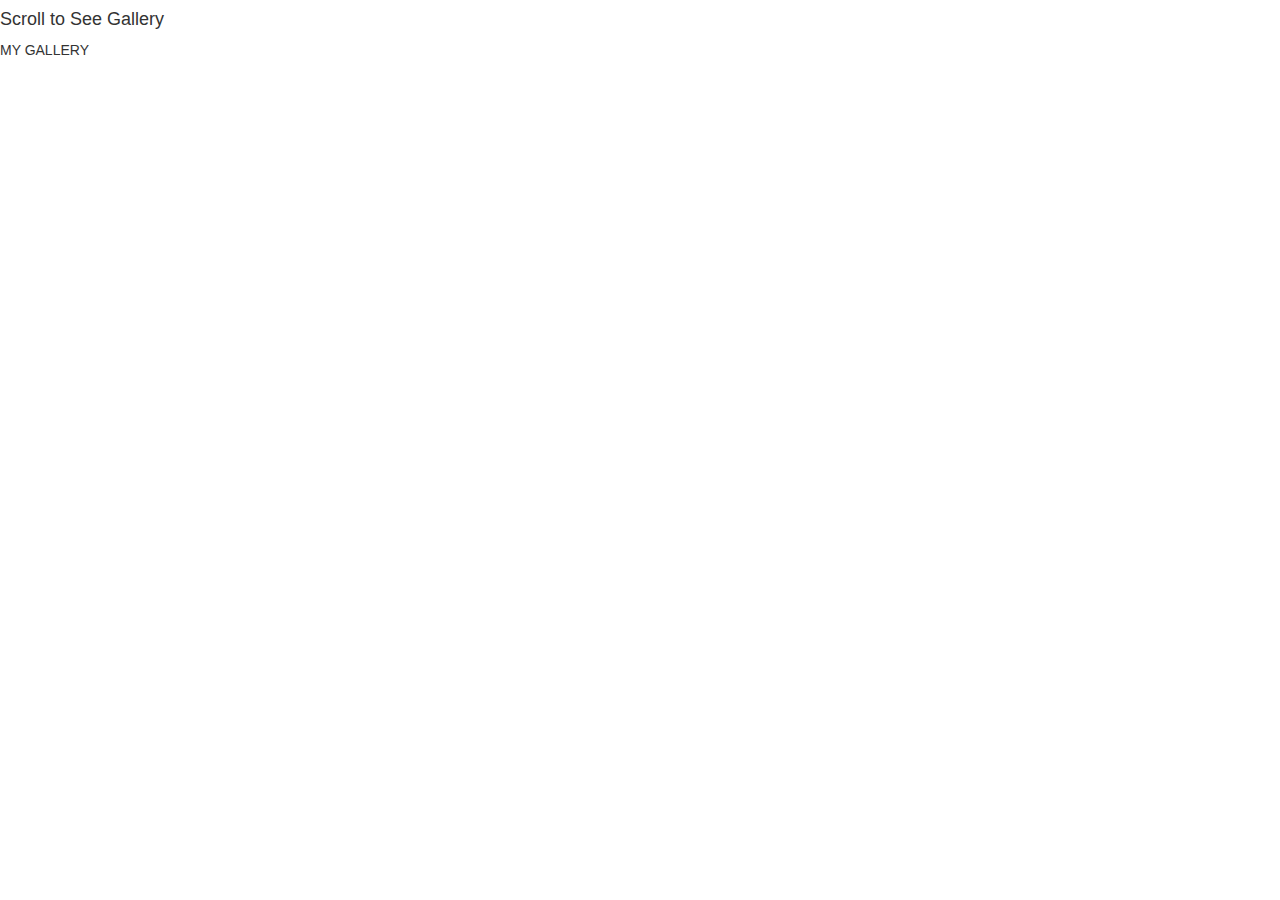
==== commit 2de26efc: "Add files via upload" ====
--- a/index.html
+++ b/index.html
@@ -1,133 +1,138 @@
-<!DOCTYPE HTML>
-<!--
-	Projection by TEMPLATED
-	templated.co @templatedco
-	Released for free under the Creative Commons Attribution 3.0 license (templated.co/license)
--->
+<!DOCTYPE html>
 <html>
-	<head>
-		<title>Squeak Inc</title>
-		<meta charset="utf-8" />
-		<meta name="viewport" content="width=device-width, initial-scale=1" />
-		<link rel="stylesheet" href="main.css" />
-	</head>
-	<body>
+  <head>
+      <title>Image Gallery Nattakarn Osborne</title>
+      <link rel="stylesheet" href="css/base.css">
+      <link rel="stylesheet" href="css/main.css">
 
-		<!-- Header -->
-			<header id="header">
-				<div class="inner">
-				<a href="elements.html" class="logo"><img src="images/Squeak Logo.png" alt="a mouse" style="width:45px;height:70px;"></a>
-					<nav id="nav">
-						<a href="index.html">About</a>
-						<a href="generic.html">Mission</a>
-						<a href="elements.html">Service</a>
-						<a href="elements.html">Contact</a>
+  <meta name="viewport" content="width=device-width, initial-scale=1">
 
-					</nav>
-					<a href="#navPanel" class="navPanelToggle"><span class="fa fa-bars"></span></a>
-				</div>
-			</header>
+  <link href="https://fonts.googleapis.com/css?family=Poppins" rel="stylesheet">
+  <link rel="stylesheet" href="https://www.w3schools.com/w3css/4/w3.css">
 
-		<!-- Banner -->
-			<section id="banner">
-				<div class="inner">
-					<header>
-						<h1>We are fun,<br/> we are approachable,<br/> we are Squeak Inc.</h1>
-					</header>
+  <link rel="stylesheet" href="https://maxcdn.bootstrapcdn.com/bootstrap/3.3.7/css/bootstrap.min.css">
+  <script src="https://ajax.googleapis.com/ajax/libs/jquery/3.2.0/jquery.min.js"></script>
+  <script src="https://maxcdn.bootstrapcdn.com/bootstrap/3.3.7/js/bootstrap.min.js"></script>
 
-					<div class="flex ">
-
-						<div>
-							<span class="icon fa-car"></span>
-							<h3>INSPIRATION</h3>
-							<p>Suspendisse amet ullamco</p>
-						</div>
-
-						<div>
-							<span class="icon fa-camera"></span>
-							<h3>IDEATION</h3>
-							<p>Class aptent taciti ad litora</p>
-						</div>
-
-						<div>
-							<span class="icon fa-bug"></span>
-							<h3>IMPLEMENTATION</h3>
-							<p>Nulla vitae mauris non felis</p>
-						</div>
-
-					</div>
-
-					<footer>
-						<a href="#" class="button">Get Started</a>
-					</footer>
-				</div>
-			</section>
+<link rel="stylesheet" type="text/css" href="css/bootstrap.min.css">
 
 
-		<!-- Three -->
-			<section id="three" class="wrapper align-center">
-				<div class="inner">
-					<div class="flex flex-3">
-						<article>
-							<div class="image round">
-								<img src="images/pic01.png" alt="Pic 01" />
-							</div>
-							<header>
-								<h3>Web Application</h3>
-							</header>
-							<p>Morbi in sem quis dui placerat ornare. Pellentesquenisi<br />euismod in, pharetra a, ultricies in diam sed arcu. Cras<br />consequat  egestas augue vulputate.</p>
-							<footer>
-								<a href="#" class="button">Learn More</a>
-							</footer>
-						</article>
 
-						<article>
-							<div class="image round">
-								<img src="images/pic02.png" alt="Pic 02" />
-							</div>
-							<header>
-								<h3>Website</h3>
-							</header>
-							<p>Pellentesque fermentum dolor. Aliquam quam lectus<br />facilisis auctor, ultrices ut, elementum vulputate, nunc<br /> blandit ellenste egestagus commodo.</p>
-							<footer>
-								<a href="#" class="button">Learn More</a>
-							</footer>
-						</article>
+  </head>
+  <body>
+<div class="a">
+<p><h4>Scroll to See Gallery</h4></p>
+</div>
+<div class="parallax">
 
-						<article>
-							<div class="image round">
-								<img src="images/pic03.png" alt="Pic 02" />
-							</div>
-							<header>
-								<h3>Design &amp; Consulting</h3>
-							</header>
-							<p>Pellentesque fermentum dolor. Aliquam quam lectus<br />facilisis auctor, ultrices ut, elementum vulputate, nunc<br /> blandit ellenste egestagus commodo.</p>
-							<footer>
-								<a href="#" class="button">Learn More</a>
-							</footer>
-						</article>
+</div>
 
-					</div>
-				</div>
-			</section>
+<div class="gallery">
+<header class="header">MY GALLERY</header>
 
-		<!-- Footer -->
-			<footer id="footer">
-				<!-- MAP -->
+  <div class="grid">
+<div><img src="imgs/1.jpg" alt="" onclick="openModal();currentSlide(1)" class="hover-shadow cursor"></div>
+<div><img src="imgs/2.jpg" alt="" onclick="openModal();currentSlide(2)" class="hover-shadow cursor"></div>
+<div><img src="imgs/3.jpg" alt="" onclick="openModal();currentSlide(3)" class="hover-shadow cursor"></div>
+<div><img src="imgs/4.jpg" alt="" onclick="openModal();currentSlide(4)" class="hover-shadow cursor"></div>
+<div><img src="imgs/5.jpg" alt="" onclick="openModal();currentSlide(5)" class="hover-shadow cursor"></div>
+<div><img src="imgs/6.jpg" alt="" onclick="openModal();currentSlide(6)" class="hover-shadow cursor"></div>
+<div><img src="imgs/7.jpg" alt="" onclick="openModal();currentSlide(7)" class="hover-shadow cursor"></div>
+<div><img src="imgs/8.jpg" alt="" onclick="openModal();currentSlide(8)" class="hover-shadow cursor"></div>
+<div><img src="imgs/9.jpg" alt="" onclick="openModal();currentSlide(9)" class="hover-shadow cursor"></div>
+</div>
+</div>
 
-				<div id="map-block">
 
-				<iframe src="https://www.google.com/maps/embed?pb=!1m18!1m12!1m3!1d3023.0080867071674!2d-73.99239548470027!3d40.73984757932896!2m3!1f0!2f0!3f0!3m2!1i1024!2i768!4f13.1!3m3!1m2!1s0x89c259a3c1c4784f%3A0x3884039b8867e84b!2sGeneral+Assembly+New+York!5e0!3m2!1sen!2sus!4v1510347300658" width="100%" height="500" frameborder="0" style="pointer-events:none; border:0;"></iframe>
+<div id="myModal" class="modal">
+  <span class="close cursor" onclick="closeModal()">&times;</span>
+  <div class="modal-content">
 
-				</div>
+    <div class="mySlides">
+      <div class="numbertext">1 / 4</div>
+      <img src="imgs/1.jpg" style="width:100%">
+    </div>
 
-			</footer>
+    <div class="mySlides">
+      <div class="numbertext">2 / 4</div>
+      <img src="imgs/2.jpg" style="width:100%">
+    </div>
 
-		<!-- Scripts -->
-			<script src="assets/js/jquery.min.js"></script>
-			<script src="assets/js/skel.min.js"></script>
-			<script src="assets/js/util.js"></script>
-			<script src="assets/js/main.js"></script>
+    <div class="mySlides">
+      <div class="numbertext">3 / 4</div>
+      <img src="imgs/3.jpg" style="width:100%">
+    </div>
 
-	</body>
+    <div class="mySlides">
+      <div class="numbertext">4 / 4</div>
+      <img src="imgs/4.jpg" style="width:100%">
+    </div>
+
+    <div class="mySlides">
+      <div class="numbertext">4 / 4</div>
+      <img src="imgs/5.jpg" style="width:100%">
+    </div>
+
+    <div class="mySlides">
+      <div class="numbertext">4 / 4</div>
+      <img src="imgs/6.jpg" style="width:100%">
+    </div>
+
+    <div class="mySlides">
+      <div class="numbertext">4 / 4</div>
+      <img src="imgs/7.jpg" style="width:100%">
+    </div>
+
+    <div class="mySlides">
+      <div class="numbertext">4 / 4</div>
+      <img src="imgs/8.jpg" style="width:100%">
+    </div>
+
+
+    <a class="prev" onclick="plusSlides(-1)">&#10094;</a>
+    <a class="next" onclick="plusSlides(1)">&#10095;</a>
+
+    <div class="caption-container">
+      <p id="caption"></p>
+    </div>
+
+
+    <div class="column">
+      <img class="demo cursor" src="imgs/1.jpg" style="width:100%" onclick="currentSlide(1)" alt="">
+    </div>
+    <div class="column">
+      <img class="demo cursor" src="imgs/2.jpg" style="width:100%" onclick="currentSlide(2)" alt="">
+    </div>
+    <div class="column">
+      <img class="demo cursor" src="imgs/3.jpg" style="width:100%" onclick="currentSlide(3)" alt="">
+    </div>
+    <div class="column">
+      <img class="demo cursor" src="imgs/4.jpg" style="width:100%" onclick="currentSlide(4)" alt="">
+    </div>
+    <div class="column">
+      <img class="demo cursor" src="imgs/5.jpg" style="width:100%" onclick="currentSlide(5)" alt="">
+    </div>
+    <div class="column">
+      <img class="demo cursor" src="imgs/6.jpg" style="width:100%" onclick="currentSlide(6)" alt="">
+    </div>
+    <div class="column">
+      <img class="demo cursor" src="imgs/7.jpg" style="width:100%" onclick="currentSlide(7)" alt="">
+    </div>
+    <div class="column">
+      <img class="demo cursor" src="imgs/8.jpg" style="width:100%" onclick="currentSlide(8)" alt="">
+    </div>
+
+
+
+  </div>
+</div>
+
+
+<script src="js/myScript.js">
+
+</script>
+
+
+
+</body>
 </html>
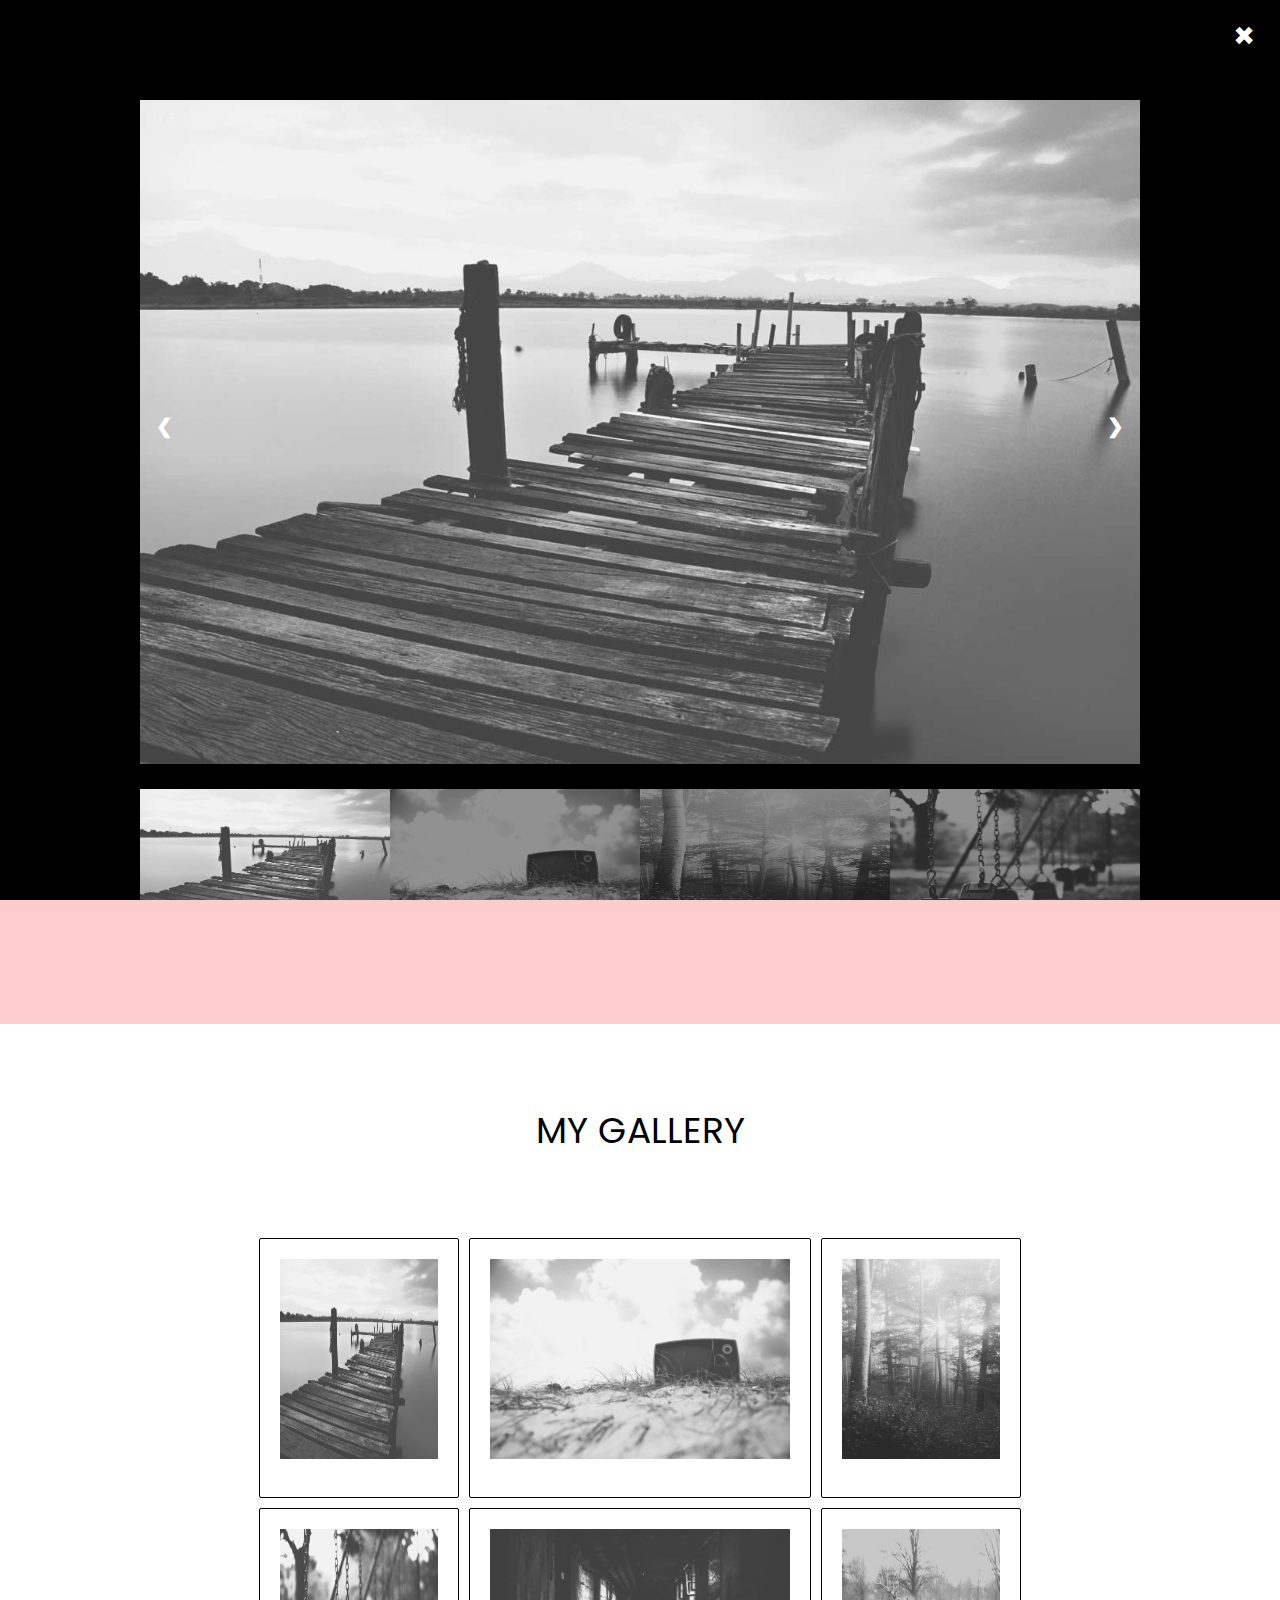
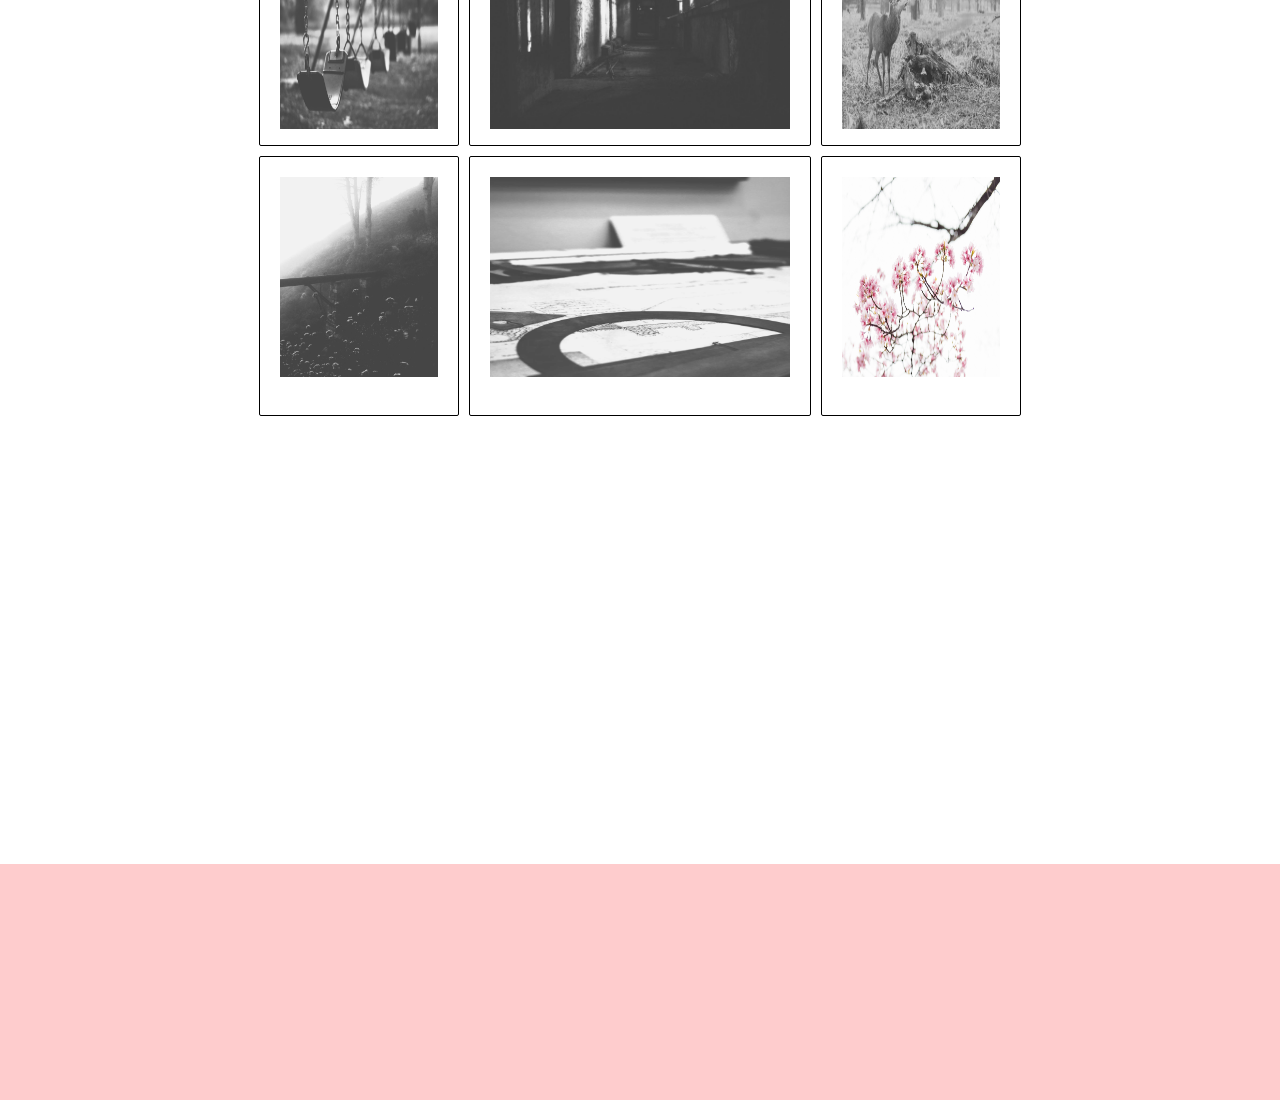
==== commit 4e9d0522: "Update index.html" ====
--- a/index.html
+++ b/index.html
@@ -2,20 +2,13 @@
 <html>
   <head>
       <title>Image Gallery Nattakarn Osborne</title>
-      <link rel="stylesheet" href="css/base.css">
-      <link rel="stylesheet" href="css/main.css">
+      <link rel="stylesheet" href="base.css">
+      <link rel="stylesheet" href="main.css">
 
   <meta name="viewport" content="width=device-width, initial-scale=1">
 
   <link href="https://fonts.googleapis.com/css?family=Poppins" rel="stylesheet">
   <link rel="stylesheet" href="https://www.w3schools.com/w3css/4/w3.css">
-
-  <link rel="stylesheet" href="https://maxcdn.bootstrapcdn.com/bootstrap/3.3.7/css/bootstrap.min.css">
-  <script src="https://ajax.googleapis.com/ajax/libs/jquery/3.2.0/jquery.min.js"></script>
-  <script src="https://maxcdn.bootstrapcdn.com/bootstrap/3.3.7/js/bootstrap.min.js"></script>
-
-<link rel="stylesheet" type="text/css" href="css/bootstrap.min.css">
-
 
 
   </head>
@@ -31,15 +24,15 @@
 <header class="header">MY GALLERY</header>
 
   <div class="grid">
-<div><img src="imgs/1.jpg" alt="" onclick="openModal();currentSlide(1)" class="hover-shadow cursor"></div>
-<div><img src="imgs/2.jpg" alt="" onclick="openModal();currentSlide(2)" class="hover-shadow cursor"></div>
-<div><img src="imgs/3.jpg" alt="" onclick="openModal();currentSlide(3)" class="hover-shadow cursor"></div>
-<div><img src="imgs/4.jpg" alt="" onclick="openModal();currentSlide(4)" class="hover-shadow cursor"></div>
-<div><img src="imgs/5.jpg" alt="" onclick="openModal();currentSlide(5)" class="hover-shadow cursor"></div>
-<div><img src="imgs/6.jpg" alt="" onclick="openModal();currentSlide(6)" class="hover-shadow cursor"></div>
-<div><img src="imgs/7.jpg" alt="" onclick="openModal();currentSlide(7)" class="hover-shadow cursor"></div>
-<div><img src="imgs/8.jpg" alt="" onclick="openModal();currentSlide(8)" class="hover-shadow cursor"></div>
-<div><img src="imgs/9.jpg" alt="" onclick="openModal();currentSlide(9)" class="hover-shadow cursor"></div>
+<div><img src="1.jpg" alt="" onclick="openModal();currentSlide(1)" class="hover-shadow cursor"></div>
+<div><img src="2.jpg" alt="" onclick="openModal();currentSlide(2)" class="hover-shadow cursor"></div>
+<div><img src="3.jpg" alt="" onclick="openModal();currentSlide(3)" class="hover-shadow cursor"></div>
+<div><img src="4.jpg" alt="" onclick="openModal();currentSlide(4)" class="hover-shadow cursor"></div>
+<div><img src="5.jpg" alt="" onclick="openModal();currentSlide(5)" class="hover-shadow cursor"></div>
+<div><img src="6.jpg" alt="" onclick="openModal();currentSlide(6)" class="hover-shadow cursor"></div>
+<div><img src="7.jpg" alt="" onclick="openModal();currentSlide(7)" class="hover-shadow cursor"></div>
+<div><img src="8.jpg" alt="" onclick="openModal();currentSlide(8)" class="hover-shadow cursor"></div>
+<div><img src="9.jpg" alt="" onclick="openModal();currentSlide(9)" class="hover-shadow cursor"></div>
 </div>
 </div>
 
@@ -50,42 +43,42 @@
 
     <div class="mySlides">
       <div class="numbertext">1 / 4</div>
-      <img src="imgs/1.jpg" style="width:100%">
+      <img src="1.jpg" style="width:100%">
     </div>
 
     <div class="mySlides">
       <div class="numbertext">2 / 4</div>
-      <img src="imgs/2.jpg" style="width:100%">
+      <img src="2.jpg" style="width:100%">
     </div>
 
     <div class="mySlides">
       <div class="numbertext">3 / 4</div>
-      <img src="imgs/3.jpg" style="width:100%">
+      <img src="3.jpg" style="width:100%">
     </div>
 
     <div class="mySlides">
       <div class="numbertext">4 / 4</div>
-      <img src="imgs/4.jpg" style="width:100%">
+      <img src="4.jpg" style="width:100%">
     </div>
 
     <div class="mySlides">
       <div class="numbertext">4 / 4</div>
-      <img src="imgs/5.jpg" style="width:100%">
+      <img src="5.jpg" style="width:100%">
     </div>
 
     <div class="mySlides">
       <div class="numbertext">4 / 4</div>
-      <img src="imgs/6.jpg" style="width:100%">
+      <img src="6.jpg" style="width:100%">
     </div>
 
     <div class="mySlides">
       <div class="numbertext">4 / 4</div>
-      <img src="imgs/7.jpg" style="width:100%">
+      <img src="7.jpg" style="width:100%">
     </div>
 
     <div class="mySlides">
       <div class="numbertext">4 / 4</div>
-      <img src="imgs/8.jpg" style="width:100%">
+      <img src="8.jpg" style="width:100%">
     </div>
 
 
@@ -98,28 +91,28 @@
 
 
     <div class="column">
-      <img class="demo cursor" src="imgs/1.jpg" style="width:100%" onclick="currentSlide(1)" alt="">
+      <img class="demo cursor" src="1.jpg" style="width:100%" onclick="currentSlide(1)" alt="">
     </div>
     <div class="column">
-      <img class="demo cursor" src="imgs/2.jpg" style="width:100%" onclick="currentSlide(2)" alt="">
+      <img class="demo cursor" src="2.jpg" style="width:100%" onclick="currentSlide(2)" alt="">
     </div>
     <div class="column">
-      <img class="demo cursor" src="imgs/3.jpg" style="width:100%" onclick="currentSlide(3)" alt="">
+      <img class="demo cursor" src="3.jpg" style="width:100%" onclick="currentSlide(3)" alt="">
     </div>
     <div class="column">
-      <img class="demo cursor" src="imgs/4.jpg" style="width:100%" onclick="currentSlide(4)" alt="">
+      <img class="demo cursor" src="4.jpg" style="width:100%" onclick="currentSlide(4)" alt="">
     </div>
     <div class="column">
-      <img class="demo cursor" src="imgs/5.jpg" style="width:100%" onclick="currentSlide(5)" alt="">
+      <img class="demo cursor" src="5.jpg" style="width:100%" onclick="currentSlide(5)" alt="">
     </div>
     <div class="column">
-      <img class="demo cursor" src="imgs/6.jpg" style="width:100%" onclick="currentSlide(6)" alt="">
+      <img class="demo cursor" src="6.jpg" style="width:100%" onclick="currentSlide(6)" alt="">
     </div>
     <div class="column">
-      <img class="demo cursor" src="imgs/7.jpg" style="width:100%" onclick="currentSlide(7)" alt="">
+      <img class="demo cursor" src="7.jpg" style="width:100%" onclick="currentSlide(7)" alt="">
     </div>
     <div class="column">
-      <img class="demo cursor" src="imgs/8.jpg" style="width:100%" onclick="currentSlide(8)" alt="">
+      <img class="demo cursor" src="8.jpg" style="width:100%" onclick="currentSlide(8)" alt="">
     </div>
 
 
@@ -128,7 +121,7 @@
 </div>
 
 
-<script src="js/myScript.js">
+<script src="myScript.js">
 
 </script>
 
--- a/base.css
+++ b/base.css
@@ -0,0 +1,121 @@
+
+* {
+  box-sizing: border-box;
+  color: #000;
+  font-family: Poppins, Helvetica, Verdana, Arial, sans-serif;
+}
+
+html {
+  background: #FECCCD;
+  min-height: 300vh;
+  font-size: 22px;
+  font-family: Poppins, Helvetica, Verdana, Arial, sans-serif;
+}
+
+code {
+  margin: 1px 5px;
+  padding: 2px 5px 1px 5px;
+  font-family: monospace;
+  border-radius: 5px;
+  border: 1px dotted #fff;
+}
+
+.gallery{
+
+  background-color: #fff;
+  text-align: center;
+  height: 1440px;
+
+
+
+}
+
+.a {
+  position: absolute;
+  bottom: 50px;
+  left: 50%;
+  transform: translate(-50%, -50%);
+  text-align: center;
+  padding-top: 20px;
+  font-family: Poppins, roboto, Helvetica, Verdana, Arial, sans-serif;
+
+}
+
+.b {
+  text-align: center;
+  padding-top: 20px;
+  font-family: Poppins, roboto, Helvetica, Verdana, Arial, sans-serif;
+  font-size: 18px;
+  font-weight: lighter;
+
+}
+
+
+p {
+
+  margin: 25px 25px;
+}
+
+h1 {
+  color: #000;
+  text-align: center;
+  margin-top: 50px;
+}
+
+h2 {
+
+  color: #000;
+  text-align: center;
+  margin-top: 150px;
+  font-weight: bolder;
+
+}
+h4 {
+
+  color: #000;
+  text-align: center;
+  font-weight: bolder;
+
+}
+
+.grid > * {
+  color: #000;
+  background-color: rgba(255, 255, 255, 0.15);
+  border: 1px solid #000;
+  border-radius: 2px;
+  padding: 20px;
+  /*margin: 10px;*/
+  text-align: center;
+}
+
+.grid a {
+    display: block;
+}
+
+.grid > a:hover {
+  background-color: rgba(0, 0, 0, 0.25);
+  text-decoration: none;
+  transition: background-color ease 0.5s;
+}
+
+.outlined {
+  height: 200px;
+  border: 1px solid #000;
+  margin-bottom: 50px;
+}
+
+.parallax {
+
+    /* The image used */
+    background-image: url("../imgs/background@3x.png");
+
+
+    /* Set a specific height */
+    min-height: 1024px;
+
+    /* Create the parallax scrolling effect */
+    background-attachment: fixed;
+    background-position: center;
+    background-repeat: no-repeat;
+    background-size: cover;
+}
--- a/main.css
+++ b/main.css
@@ -0,0 +1,171 @@
+/* grid */
+.grid{
+
+display: grid;
+grid-template: 260px auto 260px
+/ 200px auto 200px;
+grid-gap: 10px;
+justify-content: center;
+
+}
+
+
+
+.header {
+
+  grid-area: h;
+  font-size: 36px;
+  padding-top: 80px;
+  padding-bottom: 80px;
+
+}
+
+
+
+.grid img{
+
+  width: 100%;
+  height: 200px;
+  background-size: cover;
+
+
+}
+
+
+
+* {
+  box-sizing: border-box;
+}
+
+.row > .column {
+  padding: 0 8px;
+}
+
+.row:after {
+  content: "";
+  display: table;
+  clear: both;
+}
+
+.column {
+  display: flex;
+  float: left;
+  width: 25%;
+  height: 150px;
+}
+
+/* The Modal (background) */
+.modal {
+  display: inline-block;
+  position: fixed;
+  z-index: 1;
+  padding-top: 100px;
+  left: 0;
+  top: 0;
+  width: 100%;
+  height: 100%;
+  overflow: auto;
+  background-color: black;
+}
+
+/* Modal Content */
+.modal-content {
+  position:relative;
+  background-color: #fefefe;
+  margin: auto;
+  padding: 0;
+  width: 90%;
+  max-width: 1000px;
+
+}
+
+/* The Close Button */
+.close {
+  color: white;
+  position: absolute;
+  top: 10px;
+  right: 25px;
+  font-size: 35px;
+  font-weight: bold;
+}
+
+.close:hover,
+.close:focus {
+  color: #999;
+  text-decoration: none;
+  cursor: pointer;
+}
+
+
+.cursor {
+  cursor: pointer;
+
+}
+
+/* Next & previous buttons */
+.prev,
+
+.next {
+  cursor: pointer;
+  position: absolute;
+  top: 50%;
+  width: auto;
+  padding: 16px;
+  margin-top: -50px;
+  color: white;
+  font-weight: bold;
+  font-size: 20px;
+  transition: 0.6s ease;
+  border-radius: 0 3px 3px 0;
+  user-select: none;
+  -webkit-user-select: none;
+}
+
+/* Position the "next button" to the right */
+.next {
+  right: 0;
+  border-radius: 3px 0 0 3px;
+}
+
+/* On hover, add a black background color with a little bit see-through */
+.prev:hover,
+.next:hover {
+  background-color: rgba(0, 0, 0, 0.8);
+}
+
+/* Number text (1/3 etc) */
+.numbertext {
+  color: #f2f2f2;
+  font-size: 12px;
+  padding: 8px 12px;
+  position: absolute;
+  top: 0;
+}
+
+img {
+  margin-bottom: -4px;
+}
+
+.caption-container {
+  text-align: center;
+  background-color: black;
+  padding: 2px 16px;
+  color: white;
+}
+
+.demo {
+  opacity: 0.6;
+}
+
+.active,
+.demo:hover {
+  opacity: 1;
+}
+
+img.hover-shadow {
+  transition: 0.3s
+}
+
+.hover-shadow:hover {
+  box-shadow: 0 4px 8px 0 rgba(0, 0, 0, 0.2), 0 6px 20px 0 rgba(0, 0, 0, 0.19)
+}
